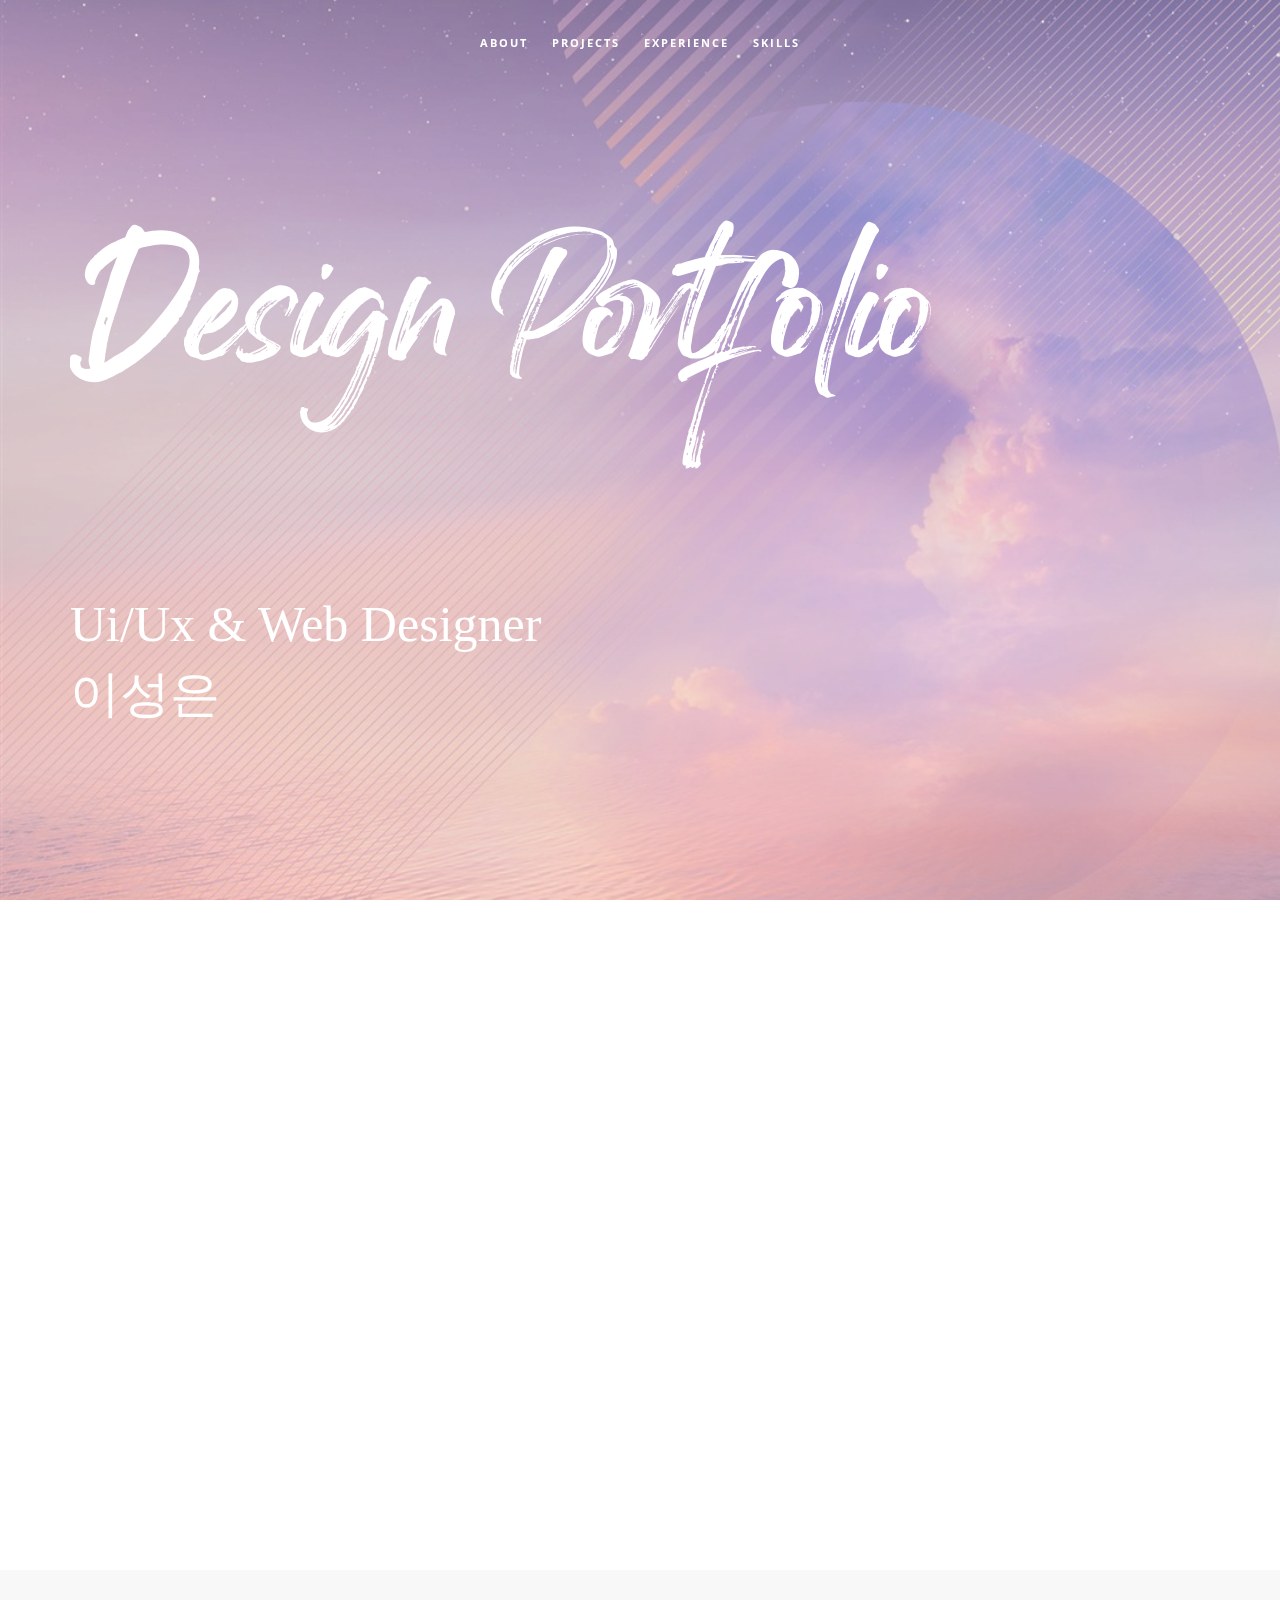
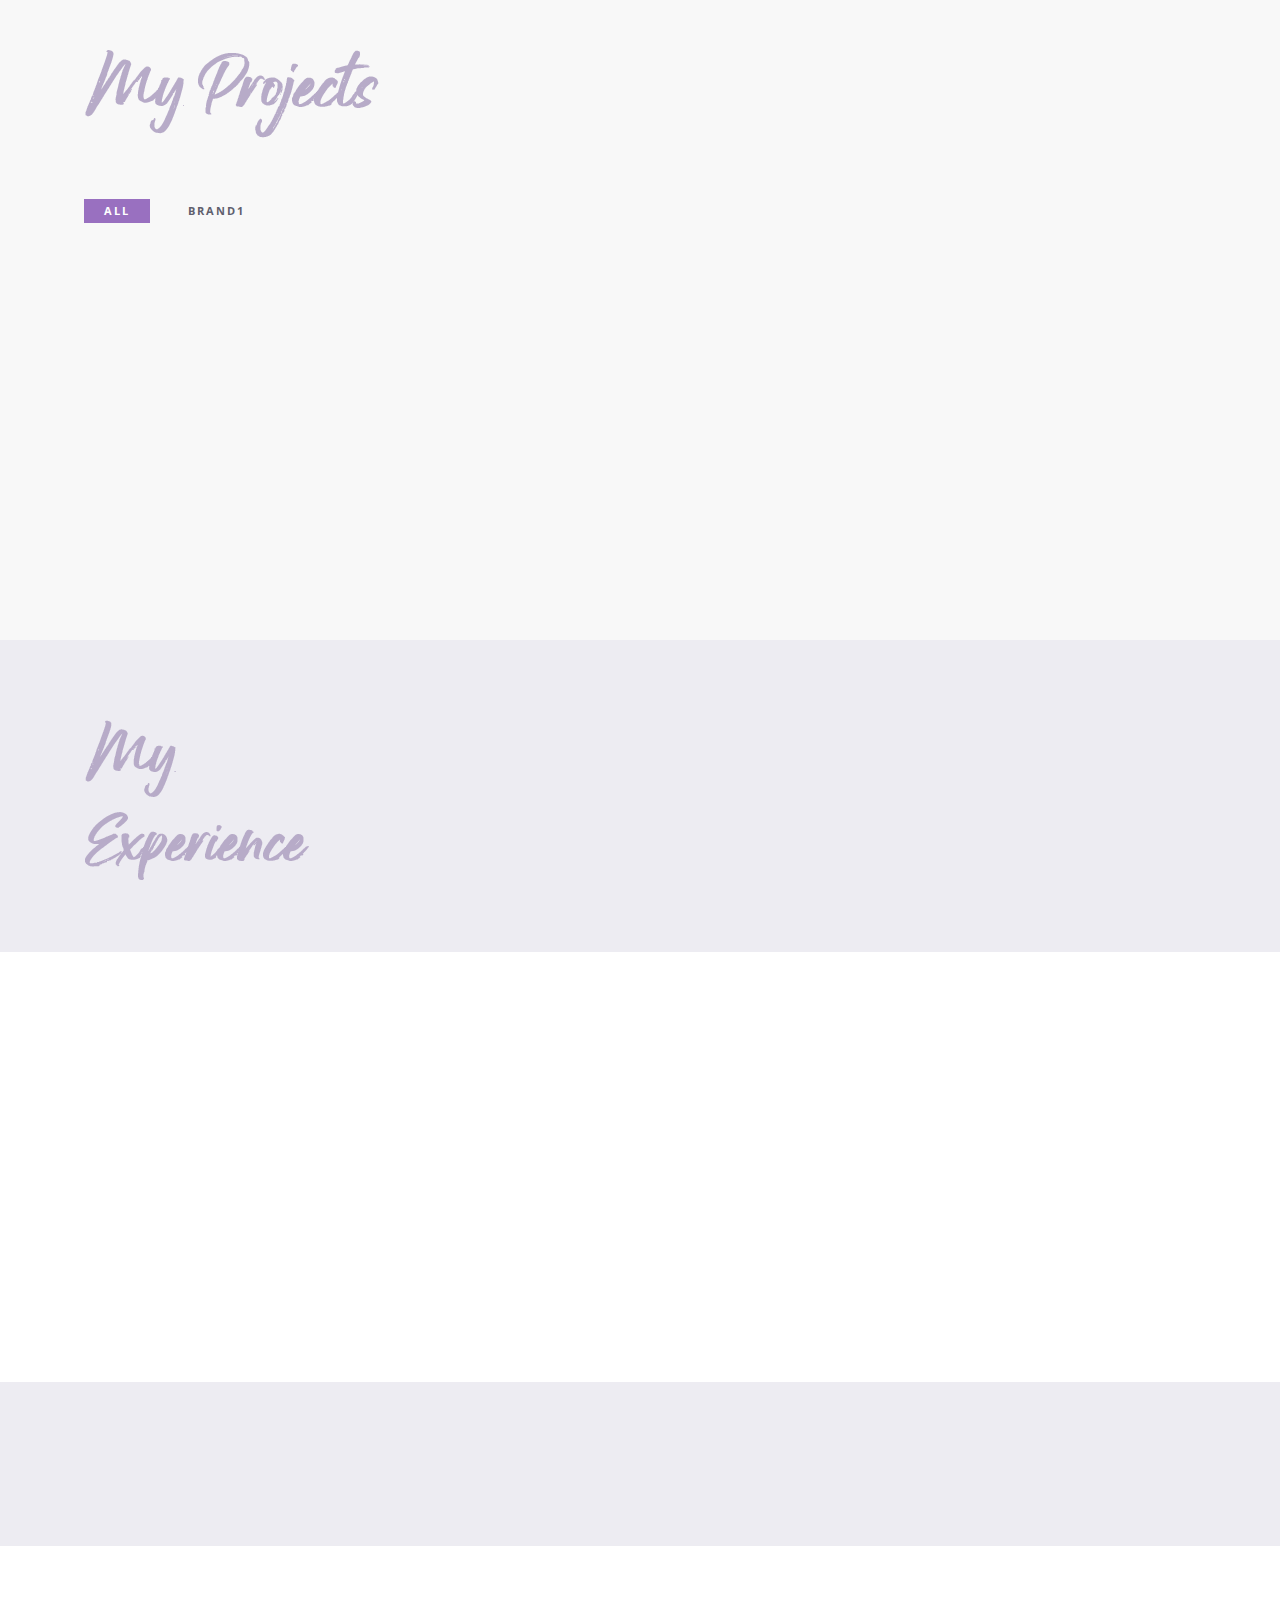
==== index.html @ 8e24d780 "Add files via upload" ====
<!DOCTYPE html>
<html lang="ko">

<head>
    <meta charset="utf-8">
    <meta http-equiv="X-UA-Compatible" content="IE=edge">
    <meta name="viewport" content="width=device-width, initial-scale=1">
    <title>Portfolio</title>
    <link rel="icon" href="img/favicon.ico" type="image/x-icon">
    <!-- Bootstrap -->
    <link href="css/bootstrap.min.css" rel="stylesheet">
    <link href="ionicons/css/ionicons.min.css" rel="stylesheet">
    <link href="css/animate.min.css" rel="stylesheet">
    <link href="css/aos.css" rel="stylesheet">
    <!-- main style -->
    <link href="css/style.css" rel="stylesheet">
    <!-- HTML5 shim and Respond.js for IE8 support of HTML5 elements and media queries -->
    <!-- WARNING: Respond.js doesn't work if you view the page via file:// -->
    <!--[if lt IE 9]>
      <script src="https://oss.maxcdn.com/html5shiv/3.7.3/html5shiv.min.js"></script>
      <script src="https://oss.maxcdn.com/respond/1.4.2/respond.min.js"></script>
    <![endif]-->
	<link rel='stylesheet' href='https://fonts.googleapis.com/css?family=Ubuntu'><link rel="stylesheet" href="css/style.css">
</head>

<body>

    <!-- Preloader -->
    <div id="preloader">
        <div id="status">

            <div class="preloader" aria-busy="true" aria-label="Loading, please wait." role="progressbar">
            </div>

        </div>
    </div>
    <!-- ./Preloader -->
    
    <!-- header -->
    <header class="navbar-fixed-top">
        <nav>
            <ul>
                <li><a href="#about">About</a></li>
                <li><a href="#projects">projects</a></li>
                <li><a href="#experience">experience</a></li>
                <li><a href="#skills">skills</a></li>
                
            </ul>
        </nav>
    </header>
    <!-- ./header -->
    
    <!-- home -->
    <div class="section" id="home" data-stellar-background-ratio="0.5">
        <div class="container">
            <div class="disply-table">
                <div class="table-cell" data-aos="fade-up" data-aos-delay="0">
                    <h1><img src="img/portfolio1.png" alt="" class="bg"></h1>
                    <h1>Ui/Ux & Web Designer <br> 이성은</h1>
					<h2></h2>					
					<div class="box">
						<p class="dia"><img src="" alt=""></p>
						<h4></h4>
					</div>
				</div>	
            </div>
        </div>
    </div>
    <!-- ./home -->
    
    <!-- about -->
    <div class="section" id="about">
        <div class="container">
            <div class="col-md-6" data-aos="fade-up">
                <h1 class="size-50"><img src="img/About me.png" alt=""></h1>
                <h4><img src="img/name1.png" alt=""></h4> 
                <div class="h-3">
                    <br>현재는 다듬어지지 않은 원석이라하여도, 
                    <br>빛을 발할 보석이 될 앞으로의 가능성과 가치를 지닌 사람, 
                    <br>디자이너가 되고싶습니다.</div>
                <div class="h">
					<h3>CONTACT</h3>
                    <p><span>생년월일</span>1999.09.26</p>
					<p><span>주소</span>&nbsp;&nbsp;&nbsp;  부산광역시 기장군</p> 
					<p><span>Phone</span>010. 8260 . 0236</p>
					<p><span>E-mail</span>lal9926@naver.com</p> 
                    
				</div>

            </div>
            <div class="col-md-6 about-img-div">
                <div class="about-border" data-aos="fade-up" data-aos-delay=".5"></div>
                <img src="img/" width="400" class="img-responsive" alt="" align="right" data-aos="fade-right" data-aos-delay="0" />
            </div>
        </div>
    </div>
    <!-- ./about -->
		
		    <!-- projects -->
    <div class="section" id="projects">
        <div class="container">
            <div class="col-md-12">
                <h4><img src="img/projects.png" alt=""></h4>
                <h1 class="size-50"></h1> 
            </div>
            <!-- main container -->
            <div class="main-container portfolio-inner clearfix">
                <!-- portfolio div -->
                <div class="portfolio-div">
                    <div class="portfolio">
                        <!-- portfolio_filter -->
                        <div class="categories-grid wow fadeInLeft">
                            <nav class="categories">
                                <ul class="portfolio_filter">
                                    <li><a href="" class="active" data-filter="*">All</a></li>
                                    <li><a href="" data-filter=".Tium">brand1</a></li>
                                </ul>
                            </nav>
                        </div>
                        <!-- portfolio_filter -->
                        
                        <!-- portfolio_container -->
                        <div class="no-padding portfolio_container clearfix" data-aos="fade-up">
                            <!-- single work -->
                            <div class="col-md-12 Tium">
							<div class="col-md-4 col-sm-6  fashion logo">
                                <div class="portfolio_item"> <img src="img/logo.jpg" alt="image" class="img-responsive" />
                                    
                                </div>
                            </div>
                            <!-- end single work -->
                            
                            <!-- single work -->
                            <div class="col-md-4 col-sm-6 ads graphics">
                                <div class="portfolio_item"> 
                                    <div class="portfolio_item">
                                        <div class="portfolio-border clearfix">
                                            <div class="item_info">
												<h3>ONCE</h3>
												<p>음원&오디오 콘텐츠 </p>
												<div class="project_btn_box">
												<a href="bi_guide.html" class="project_btn">BI&amp;BX guide</a>
												<a href="Web_guide.html" class="project_btn">Web guide</a>
                                                <a href="https://seun99.github.io/ONCEMUSIC" class="project_btn">Website</a>
												</div>
											</div>
                                        </div>
                                    </div>
                                </div>
                            </div>
				
                            <!-- end single work -->
							</div>
						
                            
                        </div>
                        <!-- end portfolio_container -->
                    </div>
                    <!-- portfolio -->
                </div>
                <!-- end portfolio div -->
            </div>
            <!-- end main container -->
        </div>
    </div>
    <!-- ./projects -->
    
    <!-- experience  -->
    <div class="section" id="experience">
        <div class="container">
            <div class="col-md-4">
                <h1 class="size-50"><img src="img/Experience.png" alt=""></h1>
            </div>
            <div class="col-md-8">
                <ul class="timeline">
					<li class="timeline-event" data-aos="fade-up" >
                        <label class="timeline-event-icon"></label>
                        <div class="timeline-event-copy">
                            <p class="timeline-event-thumbnail"> Education</p>
                            <h3>2021.02 동주대학교 실용음악과 졸업</h3>
                            <h3>2018.02 기장고등학교 졸업</h3>
                        </div>
                    </li>
                    <li class="timeline-event" data-aos="fade-up">
                        <label class="timeline-event-icon"></label>
                        <div class="timeline-event-copy">
                            <p class="timeline-event-thumbnail">License</p>
							<h3>2020.11.27 MOS Excel 2016</h3>
                            <h3>2019.02 운전면허증 2종 보통</h3>
           
                        </div>
                    </li>
                  
                </ul>
            </div>
        </div>
    </div>
    <!-- ./experience -->
	<!-- skills -->
    <div class="section" id="skills">
        <div class="container">
            <div class="col-md-" data-aos="fade-up">
                <h1 class="size-50"><img src="img/Skills.png" alt=""></h1>
				<div class="skill-box">
					
					<div class="skills-circle">
						
						<ul>
							<li data-percent="80"><span class="text">Ps</span><span class="bar-circle-right"></span><span class="bar-circle-left"></span><span class="bar-circle-cover"></span><b></b></li>
							<li data-percent="70"><span class="text">Ai</span><span class="bar-circle-right"></span><span class="bar-circle-left"></span><span class="bar-circle-cover"></span><b></b></li>
							<li data-percent="80"><span class="text">Web</span><span class="bar-circle-right"></span><span class="bar-circle-left"></span><span class="bar-circle-cover"></span><b></b></li>
							<li data-percent="60"><span class="text">Pr</span><span class="bar-circle-right"></span><span class="bar-circle-left"></span><span class="bar-circle-cover"></span><b></b></li>
							<li data-percent="50"><span class="text">Ae</span><span class="bar-circle-right"></span><span class="bar-circle-left"></span><span class="bar-circle-cover"></span><b></b></li>
							
							
						</ul>
					</div>
				</div>
            </div>
            
        </div>
    </div>

	<!-- partial -->
		 <script src='https://cdnjs.cloudflare.com/ajax/libs/jquery/3.1.0/jquery.min.js'></script><script  src="js/skill_script.js"></script>

	<!-- ./skil -->

    
 <!-- contact -->
    <div class="section" id="contact">
        <div class="container">
            <div class="col-md-12">
                
                <h1 class="size-50"></h1>
                <div class="h-50"></div>
            </div>
            <div class="col-md-4" data-aos="fade-up">

                
				
				<p>© 2022 Lee Seong Eun. All Rights Reserved.</p>
                

                
               
    <!-- ./contact -->  

    <!--DEMO01-->
    <div id="animatedModal" class="popup-modal">
        <!--THIS IS IMPORTANT! to close the modal, the class name has to match the name given on the ID -->
        <div id="btn-close-modal" class="close-animatedModal close-popup-modal"> <i class="ion-close-round"></i> </div>
        <div class="clearfix"></div>
        <div class="modal-content">
            <div class="container">
                <div class="portfolio-padding">
                    <div class="col-md-8 col-md-offset-2">
                        <h2>Geschäfts Eines<br /> Web-Studios</h2>
                        <div class="h-50"></div>
                        <p>Appropriately maintain standards compliant total linkage with cutting-edge action items. Enthusiastically create seamless synergy rather than excellent value. Quickly promote premium strategic theme areas vis-a-vis.</p>
                        <p>Appropriately maintain standards compliant total linkage with cutting-edge action items. Enthusiastically create seamless synergy rather than excellent value.</p>
                        <br />
                        <br /> <img src="img/portfolio/03.jpg" alt="" class="img-responsive" />
                        <br />
                        <br />
                        <p>Appropriately maintain standards compliant total linkage with cutting-edge action items. Enthusiastically create seamless synergy rather than excellent value. Quickly promote premium strategic theme areas vis-a-vis.</p>
                        <p>Appropriately maintain standards compliant total linkage with cutting-edge action items. Enthusiastically create seamless synergy rather than excellent value.</p>
                        <br />
                        <br /> </div>
                </div>
            </div>
        </div>
    </div>
    <!-- jQuery -->
    <script src="js/jquery.js"></script>
    <!--  plugins  -->
    <script src="js/bootstrap.min.js"></script>
    <script src="js/plugins.js"></script>
    <script src="js/aos.js"></script>
    <script src="js/jquery.form.js"></script>
    <script src="js/jquery.validate.min.js"></script>

    <!--  main script  -->
    <script src="js/custom.js"></script>
</body>

</html>
---- css/style.css ----
/*
* Resume template
* Created by : Ahmed Essa
* website : www.ahmedessa.net
*/


/* Table of Content
==================================================
	- Google fonts & font family -
	- typography -
	- General -
    - Preloader -
	- Header -
    - home section -
    - About section -
    - experience section -
    - projects section -
    - Contact section -
    - Responsive media queries -
*/


/* Google fonts & font family
==================================================*/

@import 'https://fonts.googleapis.com/css?family=Lato:100,100i,300,300i,400,400i,700,700i,900,900i|Open+Sans:300,300i,400,400i,600,600i,700,700i,800,800i|Playfair+Display:400,400i,700,700i,900,900i';

/*
font-family: 'Playfair Display', serif;
font-family: 'Lato', sans-serif;
font-family: 'Open Sans', sans-serif;
*/


/* typography
==================================================*/

h1 {
    font-family: 'Lato', serif;
    font-size: 80px;
    line-height: 70px;
	color: #cc99ff;
}

h4 {
    font-family: 'Lato', sans-serif;
    text-transform: capitalize;
    letter-spacing: 2px;
    position: relative;
    color: #333;
    font-weight: 700;
    padding-top: 20px;
    font-size: 25px;
}
.h h3{
    color: #9970c0;
    font-weight: 600;
}

/* General
==================================================*/

body {
    font-family: 'Open Sans', sans-serif;
    font-size: 14px;
    line-height: 24px;
}

.size-50 {
    font-size: 50px;
    line-height: 50px;
}

.h-50 {
    height: 50px;
}


/* preloader
==================================================*/

#preloader {
    position: fixed;
    top: 0;
    left: 0;
    right: 0;
    bottom: 0;
    background-color: #fff;
    z-index: 10000
}

#status,
.preloader {
    top: 50%;
    left: 50%;
    position: absolute
}

#status {
    width: 100px;
    height: 100px;
    background-repeat: no-repeat;
    background-position: center;
    margin: -50px 0 0 -50px
}

.preloader {
    height: 40px;
    width: 40px;
    margin-top: -20px;
    margin-left: -20px
}

.preloader:before {
    content: "";
    display: block;
    position: absolute;
    left: -1px;
    top: -1px;
    height: 100%;
    width: 100%;
    -webkit-animation: rotation 1s linear infinite;
    animation: rotation 1s linear infinite;
    border: 2px solid #425BB5;
    border-top: 2px solid transparent;
    border-radius: 100%
}

.preloader>.icon {
    position: absolute;
    top: 50%;
    left: 50%;
    height: 25px;
    width: 10.6px;
    margin-top: -12.5px;
    margin-left: -5.3px;
    -webkit-animation: wink 1s ease-in-out infinite alternate;
    animation: wink 1s ease-in-out infinite alternate
}

@media only screen and (min-width:768px) {
    .preloader {
        height: 60px;
        width: 60px;
        margin-top: -30px;
        margin-left: -30px
    }
    .preloader:before {
        left: -2px;
        top: -2px;
        border-width: 2px
    }
    .preloader>.icon {
        height: 37.5px;
        width: 15.9px;
        margin-top: -18.75px;
        margin-left: -7.95px
    }
}

@media only screen and (min-width:1200px) {
    .preloader {
        height: 60px;
        width: 60px;
        margin-top: -30px;
        margin-left: -30px
    }
    .preloader>.icon {
        height: 50px;
        width: 21.2px;
        margin-top: -25px;
        margin-left: -10.6px
    }
}

@-webkit-keyframes rotation {
    from {
        -webkit-transform: rotate(0);
        transform: rotate(0)
    }
    to {
        -webkit-transform: rotate(359deg);
        transform: rotate(359deg)
    }
}

@keyframes rotation {
    from {
        -webkit-transform: rotate(0);
        transform: rotate(0)
    }
    to {
        -webkit-transform: rotate(359deg);
        transform: rotate(359deg)
    }
}

@-webkit-keyframes wink {
    from {
        opacity: 0
    }
    to {
        opacity: 1
    }
}

@keyframes wink {
    from {
        opacity: 0
    }
    to {
        opacity: 1
    }
}


/* Header
==================================================*/

header {
    text-align: center;
    -webkit-transition: all .5s;
    transition: all .5s;
    height: 65px;
}

nav ul {
    display: inline-block;
    padding-left: 0;
    list-style: none;
    padding: 20px;
    margin-bottom: 0;
    -webkit-transition: all .5s;
    transition: all .5s;
}

nav li {
    display: inline-block;
    margin: 10px;
}

nav li a {
    text-transform: uppercase;
    letter-spacing: 2px;
    color: #fff;
    font-size: 11px;
    font-weight: bold;
}

.bg-nav {
    background: rgba(231, 231, 231, 0.7);
    border-bottom: 1px solid #f3f3f3
}

.bg-nav ul {
    padding: 10px;
}

a:focus {
    color: #444;
    text-decoration: none;
}

a:hover {
    color:  #c991db;
    text-decoration: none;
}

a.active {
    color:  #c991db;
}


/* home section
==================================================*/

#home {
		background: url(../img/Purple.jpg);
		background-size: cover;
		height: 100vh;
		
}
@media only screen and (min-width:1200px) {
	

	#home .container h2{
		width:500px;
		font-size:90px;
		color:#425BB5;
		margin:50px 0 0 150px;
		font-family: 'Lato', sans-serif;
	}

	.table-cell {
		display: table-cell;
		vertical-align: top;
		padding-top:100px;
		
	}
	.table-cell h1{
		color:#fff;
		padding-top:100px;
        font-family: "'Lato', sans-serif";
        font-size: 50px;
	}
	.disply-table {
		display: table;
		height: 100vh;
		
	}
	.box{
		width:600px;
		height:50vh;
		position:absolute;
		top:40%;
		left:40%;
		transform:translate(50%, -50%);
		
	}
	.dia{
		width:300px;
		margin:230px 0 0 200px;
		
		
	}
	.dia img{
		width:100%;
		display:block;
	}
	.box h4{
		font-size:20px;
		margin-top:50px;
		color:#fff;
	}

    
}
@media (min-width:501px)and (max-width:1199px){
	h1 {
        font-family: 'Lato', sans-serif;
        font-size: 50px;
        line-height: 50px;
    }
    #home,
    .disply-table {
        height: 100vh;
    }
   
	.disply-table h1{
		color:#fff;
		margin-top:100px;
	}
	.container h2{
		text-align:center;
		font-size:90px;
		color:#425BB5;
		font-family: 'Lato', sans-serif;
	}
	
	.dia{
		width:250px;
		margin:50px 0 0 250px;
		
	}
	.dia img{
		width:100%;
		display:block;
	}
	.box h4{
		font-size:18px;
		margin:30px 0 0 150px;
		color:#fff;
		
		
	}
	.box h4:before {
		position: absolute;
		width: 30px;
		left:-40px;
		content: "";
		display: block;
		height: 2px;
		background: #fff;
		top: 9px;
	}
}	


/* about section
==================================================*/

#about {
    padding: 100px 0;
}
#about span{
	color:#c6a9d3;
	font-weight:600;
    padding-right: 30px;
}

.about-img-div img {
    margin: 0 auto;
}

.about-border {
    position: absolute;
    border: 10px solid rgba(153,107,187,0.4);
    width: 400px;
    height: 400px;
    top: 40px;
    left: 50px;
    z-index: 1
}
.h{
	font-size:16px;
	font-weight:600;
	padding-top:20px;
}

.h-1{
	padding:30px 0 10px;
	font-weight:500;
	color:#4da6ff;
	letter-spacing:5%;
}
.h-3{
	font-weight:600;
}


/* experience section
==================================================*/

#experience {
    padding: 60px 0 40px;
    background: #edecf2
}

.experience-row {
    padding: 20px 0;
    border-bottom: 1px solid #ddd;
}

.experience-row h3 {
    font-family: 'Lato', sans-serif;
    text-transform: capitalize;
    letter-spacing: 2px;
    color: #425BB5;
    font-size: 16px;
    font-weight: bold
}

.experience-row p {
    color: #888;
    margin-top: 20px;
    font-size: 15px;
}

.experience-row .date {
    color: #000;
    font-size: 17px;
}

.timeline {
    padding-left: 0;
    list-style: none;
    position: relative;
}

.timeline:before {
    background-color: black;
    content: '';
    margin-left: -1px;
    position: absolute;
    top: 0;
    left: 2em;
    width: 2px;
    height: 100%;
}

.timeline-event {
    position: relative;
}
.timeline-event{
		width:50%;
		float:left;
}

.timeline-event-copy {
    padding: 2em;
    position: relative;
    top: -1.875em;
    width: 100%;
}

.timeline-event-copy h3 {
    font-size: 1em;
    font-weight: 700;
}

.timeline-event-copy h4 {
    font-size: 1em;
    margin-bottom: 1em;
}

.timeline-event-copy strong {
    font-weight: 700;
}

.timeline-event-copy p:not(.timeline-event-thumbnail) {
    padding-bottom: 1em;
}

.timeline-event-thumbnail {
    color: #46315c;
    font-size: 20px;
    border-bottom: #46315c 3px solid;
    font-weight: bold;
    display: inline-block;
    margin-bottom: 1.2em;
}
/* skill section
==================================================*/
#skills{
	background:;
	padding:50px;
}
.skill-box {
  width: 80%;
  padding: 20px;
  max-width: 1200px;
  margin:0 auto;
  
}
.skill-box > h3 {
  margin-bottom: 15px;
  color: #333;
}
.skill-box > .skills-circle > ul {
  padding: 0;
  text-align: center;
  list-style-type: none;
  
}
.skill-box > .skills-circle > ul > li {
  width: 150px;
  height: 150px;/*원크기조정가능*/
  background-color: #aaa;/*1.bar 채워지지않은 비워있는 color*/
  border-radius: 50%;
  position: relative;
  display: inline-block;
  overflow: hidden;
  margin: 10px;
}

.skill-box > .skills-circle > ul > li > span {
  color: rgb(129, 100, 148);
  font-size:35px;
  padding:1.5em;
}
.skill-box > .skills-circle > ul > li > span.text, .skill-box > .skills-circle > ul > li > span ~ b {
  top: 50%;
  left: 50%;
  position: absolute;
  transform: translate(-50%, -50%);
  margin-top: -8px;
  z-index: 1;
  font-weight: 700;
}
.skill-box > .skills-circle > ul > li > span.text ~ b, .skill-box > .skills-circle > ul > li > span ~ b ~ b {
  font-weight: normal;
  margin-top: 2em;
}
.skill-box > .skills-circle > ul > li > span.bar-circle-right, .skill-box > .skills-circle > ul > li > span.bar-circle-left {
  border-radius: 50%;
  position: absolute;
  display: block;
  width: 100%;
  height: 100%;
  background: #c1abe6;/*bar 채워지는 color*/
  clip: rect(0, 75px, 150px, 0);
}
.skill-box > .skills-circle > ul > li > span.bar-circle-left {
  background: #aaa;/*2.bar 채워지지않은 비워있는 color*/
					/*1,2 동시에 바꿔야함*/
}
.skill-box > .skills-circle > ul > li > span.bar-circle-cover {
  display: block;
  width: 95%;
  height: 95%;/*bar 굵기 두껍게 하고싶으면 여기 width랑 height랑 %줄이면됨*/
  border-radius: 50%;
  background-color: #fff;/*bar안에 동그라미 color*/
  z-index: 0;
  position: absolute;
  top: 50%;
  left: 50%;
  transform: translate(-50%, -50%);
}
/* projects section
==================================================*/

#projects {
    padding: 50px 0 120px;
		background:#f8f8f8;
}

.portfolio .categories-grid span {
    font-size: 30px;
    margin-bottom: 30px;
    display: inline-block;
}

.portfolio .categories-grid .categories ul li {
    list-style: none;
    margin: 20px 0;
}

.portfolio .categories-grid .categories ul li a {
    display: inline-block;
    color: #60606e;
    padding: 0 10px;
    margin: 0 14px;
    -webkit-transition: all .2s ease-in-out .2s;
    transition: all .2s ease-in-out .2s;
}

.portfolio .categories-grid .categories ul li a:hover,
.portfolio .categories-grid .categories ul li a:focus {
    text-decoration: none;
}

.portfolio .categories-grid .categories ul li a.active {
    background-color: #9970c0;
    padding: 0px 20px;
    color: white;
    text-decoration: none;
}

.portfolio_filter {
    padding-left: 0;
}

.portfolio_item {
    position: relative;
    margin: 10px 0;
	
}
.img-responsive{
	width:100%;
    display: block;
}

.portfolio_item .portfolio_item_hover {
    position: absolute;
    top: 0px;
    left: 0px;
    height: 100%;
    width: 100%;
    background-color: #425BB5;
    -webkit-transform: translateY(100%);
    transform: translateY(100%);
    opacity: 0;
    -webkit-transition: all .2s ease-in-out;
    transition: all .2s ease-in-out;
    color: #333;
}

.portfolio_item .portfolio_item_hover .item_info {
    text-align: center;
    position: absolute;
    top: 50%;
    left: 50%;
    -webkit-transform: translate(-50%, -50%);
    transform: translate(-50%, -50%);
    padding:10px;
    width: 100%;
    font-weight: bold;
}

.portfolio_item .portfolio_item_hover .item_info span {
    display: block;
    color: #fff;
    font-size: 18px;
    -webkit-transform: translateY(-100px);
    transform: translateY(-100px);
    -webkit-transition: all .3s ease-in-out .3s;
    transition: all .3s ease-in-out .3s;
    opacity: 0;
}

.portfolio_item .portfolio_item_hover .item_info em {
    font-style: normal;
    display: inline-block;
    background-color: #425BB5;
    padding: 5px 20px;
    color: #fff;
    margin-top: 10px;
    -webkit-transform: translateY(100px);
    transform: translateY(100px);
    -webkit-transition: all .3s ease-in-out .3s;
    transition: all .3s ease-in-out .3s;
    opacity: 0;
    font-size: 10px;
    letter-spacing: 2px;
}

.portfolio_item:hover .portfolio_item_hover {
    opacity: 1;
    -webkit-transform: translateX(0);
    transform: translateX(0);
}

.portfolio_item:hover .item_info em,
.portfolio_item:hover .item_info span {
    opacity: 1;
    -webkit-transform: translateX(0);
    transform: translateX(0);
}

.portfolio .categories-grid .categories ul li {
    float: left;
}

.portfolio .categories-grid .categories ul li a {
    padding: 0 10px;
    -webkit-transition: all .2s ease-in-out .2s;
    transition: all .2s ease-in-out .2s;
}

.portfolio_filter {
    padding-left: 0;
    display: inline-block;
    margin: 0 auto;
    text-align: center;
}



.portfolio-padding {
    padding: 50px 0;
}

.portfolio-inner {
    padding-bottom: 0 !important;
    padding-top: 55px;
}

.modal-content {
    box-shadow: 0 5px 15px rgba(0, 0, 0, 0);
    border: none;
}

.popup-modal {
    background: #fff;
}

.close-popup-modal {
    float: right;
    margin: 20px;
    font-size: 22px;
    opacity: 0;
    cursor: pointer;
    -webkit-transition: all .3s;
    transition: all .3s;
    -webkit-transition-delay: .6s;
    transition-delay: .6s;
    position: fixed;
    z-index: 100000;
    right: 14px;
}

.animatedModal-on .close-popup-modal {
    opacity: 1;
}

.modal-content h2 {
    font-family: 'Playfair Display', serif;
    font-size: 40px;
    line-height: 50px;
}


/* contact
==================================================*/

#contact {
    padding: 30px 0;
    background: #edecf2
}
#contact p{
	
	font-weight:700;
}
#contact-form input,
#contact-form textarea {
    height: 50px;
    margin-bottom: 10px;
    border-radius: 0;
}

#contact-form label {
    display: block;
    margin-bottom: .2em;
    font-size: 13px;
    line-height: 13px;
    font-size: 1.3rem;
    line-height: 1.3rem;
    color: #000;
}

#contact-form label.error {
    margin-top: 10px;
    margin-bottom: 1em;
    font-size: 12px;
    line-height: 12px;
    font-size: 1.2rem;
    line-height: 1.2rem;
    color: #D33E43;
    margin-left: 10px
}

#contact-form input[type="text"].error,
#contact-form input[type="password"].error,
#contact-form input[type="date"].error,
#contact-form input[type="datetime"].error,
#contact-form input[type="datetime-local"].error,
#contact-form input[type="month"].error,
#contact-form input[type="week"].error,
#contact-form input[type="email"].error,
#contact-form input[type="number"].error,
#contact-form input[type="search"].error,
#contact-form input[type="tel"].error,
#contact-form input[type="time"].error,
#contact-form input[type="url"].error,
#contact-form textarea.error {
    border-color: #D33E43
}
textarea {
    resize: none;
}

fieldset {
    border: 0px;
    margin: 0;
    padding: 0
}

.required {
    color: #e9266d
}

#success,
#error {
    display: none
}

#success p,
#error p {
    display: block;
}

#success p {
    color: #425BB5;
    font-size: 15px;
    text-align: center;
    padding: 10px;
    border: 2px solid #425BB5;
    margin-top: 10px;
}

#error p {
    color: #D33E43;
    font-size: 15px;
    text-align: center;
    padding: 10px;
    border: 2px solid #D33E43;
    margin-top: 10px;
}

#submit {
    background-color: #425BB5;
    color: #fff;
    padding: 10px 40px;
    border-radius: 0;
    text-transform: uppercase;
    letter-spacing: 2px;
    font-weight: bold;
    width: 100%;
}

.social {
    padding-left: 0;
    list-style: none;
    margin-top: 20px;
}

.social li {
    float: left;
}

.social li a {
    color: #333;
    font-size: 35px;
    margin-right: 15px;
    transition: all .3s;
    -webkit-transition: all .3s;
}

.social li a:hover {
    color: #425BB5;
}


/* Responsive media queries
==================================================*/

@media (max-width: 991px) {
    .portfolio .categories-grid .categories ul li a {
        padding: 0 2px;
    }
}

@media (max-width: 768px) {
    .timeline-event-copy {
        width: 90%;
        left: 2em;
    }
	
}

@media (max-width: 500px) {
    h1 {
        font-family: 'Lato', serif;
        font-size: 50px;
        line-height: 50px;
    }
    #home,
    .disply-table {
        height: 100vh;
    }
    .about-border {
        width: 265px;
    }
    .portfolio .categories-grid .categories ul li {
        list-style: none;
        margin: 10px 0;
    }
	.disply-table h1{
		color:#fff;
		margin-top:100px;
	}
	.container h2{
		text-align:right;
		font-size:60px;
		color:#425BB5;
		font-family: 'Lato', sans-serif;
	}
	.dia{
		width:200px;
		margin:80px 0 0 120px;
		
	}
	.dia img{
		width:100%;
		display:block;
	}
	.box h4{
		font-size:14px;
		margin-top:50px;
		color:#fff;
	}
	.box h4:before {
		position: absolute;
		width: 30px;
		left: -40px;
		content: "";
		display: block;
		height: 2px;
		background: #fff;
		top: 9px;
	}
	.item_info{
	padding-top:30px;
}	
	
}

@media (max-width: 420px) {
    nav li {
        margin: 6px;
    }
    nav li a {
        font-size: 10px;
    }
}

.portfolio_container .col-md-12{padding-left:0;
	padding-right:0;}
.item_info{
	padding-top:50px;
}	
.project_btn{display:inline-block;
	padding:5px 20px;
	border:1px solid #1a2135;
	border-radius:30px;
    font-weight: 600;
	color:#1a2135;}
.project_btn:hover{color:#fff;
	background:rgb(201, 193, 207);}
.project_btn_box{text-align:left;
padding-top:10px;}
.clear{clear:both;}
.portfolio_item{height:230px;}
.portfolio_bg{background:url(../img/portfolio/01.jpg);}
---- css/style.css ----
/*
* Resume template
* Created by : Ahmed Essa
* website : www.ahmedessa.net
*/


/* Table of Content
==================================================
	- Google fonts & font family -
	- typography -
	- General -
    - Preloader -
	- Header -
    - home section -
    - About section -
    - experience section -
    - projects section -
    - Contact section -
    - Responsive media queries -
*/


/* Google fonts & font family
==================================================*/

@import 'https://fonts.googleapis.com/css?family=Lato:100,100i,300,300i,400,400i,700,700i,900,900i|Open+Sans:300,300i,400,400i,600,600i,700,700i,800,800i|Playfair+Display:400,400i,700,700i,900,900i';

/*
font-family: 'Playfair Display', serif;
font-family: 'Lato', sans-serif;
font-family: 'Open Sans', sans-serif;
*/


/* typography
==================================================*/

h1 {
    font-family: 'Lato', serif;
    font-size: 80px;
    line-height: 70px;
	color: #cc99ff;
}

h4 {
    font-family: 'Lato', sans-serif;
    text-transform: capitalize;
    letter-spacing: 2px;
    position: relative;
    color: #333;
    font-weight: 700;
    padding-top: 20px;
    font-size: 25px;
}
.h h3{
    color: #9970c0;
    font-weight: 600;
}

/* General
==================================================*/

body {
    font-family: 'Open Sans', sans-serif;
    font-size: 14px;
    line-height: 24px;
}

.size-50 {
    font-size: 50px;
    line-height: 50px;
}

.h-50 {
    height: 50px;
}


/* preloader
==================================================*/

#preloader {
    position: fixed;
    top: 0;
    left: 0;
    right: 0;
    bottom: 0;
    background-color: #fff;
    z-index: 10000
}

#status,
.preloader {
    top: 50%;
    left: 50%;
    position: absolute
}

#status {
    width: 100px;
    height: 100px;
    background-repeat: no-repeat;
    background-position: center;
    margin: -50px 0 0 -50px
}

.preloader {
    height: 40px;
    width: 40px;
    margin-top: -20px;
    margin-left: -20px
}

.preloader:before {
    content: "";
    display: block;
    position: absolute;
    left: -1px;
    top: -1px;
    height: 100%;
    width: 100%;
    -webkit-animation: rotation 1s linear infinite;
    animation: rotation 1s linear infinite;
    border: 2px solid #425BB5;
    border-top: 2px solid transparent;
    border-radius: 100%
}

.preloader>.icon {
    position: absolute;
    top: 50%;
    left: 50%;
    height: 25px;
    width: 10.6px;
    margin-top: -12.5px;
    margin-left: -5.3px;
    -webkit-animation: wink 1s ease-in-out infinite alternate;
    animation: wink 1s ease-in-out infinite alternate
}

@media only screen and (min-width:768px) {
    .preloader {
        height: 60px;
        width: 60px;
        margin-top: -30px;
        margin-left: -30px
    }
    .preloader:before {
        left: -2px;
        top: -2px;
        border-width: 2px
    }
    .preloader>.icon {
        height: 37.5px;
        width: 15.9px;
        margin-top: -18.75px;
        margin-left: -7.95px
    }
}

@media only screen and (min-width:1200px) {
    .preloader {
        height: 60px;
        width: 60px;
        margin-top: -30px;
        margin-left: -30px
    }
    .preloader>.icon {
        height: 50px;
        width: 21.2px;
        margin-top: -25px;
        margin-left: -10.6px
    }
}

@-webkit-keyframes rotation {
    from {
        -webkit-transform: rotate(0);
        transform: rotate(0)
    }
    to {
        -webkit-transform: rotate(359deg);
        transform: rotate(359deg)
    }
}

@keyframes rotation {
    from {
        -webkit-transform: rotate(0);
        transform: rotate(0)
    }
    to {
        -webkit-transform: rotate(359deg);
        transform: rotate(359deg)
    }
}

@-webkit-keyframes wink {
    from {
        opacity: 0
    }
    to {
        opacity: 1
    }
}

@keyframes wink {
    from {
        opacity: 0
    }
    to {
        opacity: 1
    }
}


/* Header
==================================================*/

header {
    text-align: center;
    -webkit-transition: all .5s;
    transition: all .5s;
    height: 65px;
}

nav ul {
    display: inline-block;
    padding-left: 0;
    list-style: none;
    padding: 20px;
    margin-bottom: 0;
    -webkit-transition: all .5s;
    transition: all .5s;
}

nav li {
    display: inline-block;
    margin: 10px;
}

nav li a {
    text-transform: uppercase;
    letter-spacing: 2px;
    color: #fff;
    font-size: 11px;
    font-weight: bold;
}

.bg-nav {
    background: rgba(231, 231, 231, 0.7);
    border-bottom: 1px solid #f3f3f3
}

.bg-nav ul {
    padding: 10px;
}

a:focus {
    color: #444;
    text-decoration: none;
}

a:hover {
    color:  #c991db;
    text-decoration: none;
}

a.active {
    color:  #c991db;
}


/* home section
==================================================*/

#home {
		background: url(../img/Purple.jpg);
		background-size: cover;
		height: 100vh;
		
}
@media only screen and (min-width:1200px) {
	

	#home .container h2{
		width:500px;
		font-size:90px;
		color:#425BB5;
		margin:50px 0 0 150px;
		font-family: 'Lato', sans-serif;
	}

	.table-cell {
		display: table-cell;
		vertical-align: top;
		padding-top:100px;
		
	}
	.table-cell h1{
		color:#fff;
		padding-top:100px;
        font-family: "'Lato', sans-serif";
        font-size: 50px;
	}
	.disply-table {
		display: table;
		height: 100vh;
		
	}
	.box{
		width:600px;
		height:50vh;
		position:absolute;
		top:40%;
		left:40%;
		transform:translate(50%, -50%);
		
	}
	.dia{
		width:300px;
		margin:230px 0 0 200px;
		
		
	}
	.dia img{
		width:100%;
		display:block;
	}
	.box h4{
		font-size:20px;
		margin-top:50px;
		color:#fff;
	}

    
}
@media (min-width:501px)and (max-width:1199px){
	h1 {
        font-family: 'Lato', sans-serif;
        font-size: 50px;
        line-height: 50px;
    }
    #home,
    .disply-table {
        height: 100vh;
    }
   
	.disply-table h1{
		color:#fff;
		margin-top:100px;
	}
	.container h2{
		text-align:center;
		font-size:90px;
		color:#425BB5;
		font-family: 'Lato', sans-serif;
	}
	
	.dia{
		width:250px;
		margin:50px 0 0 250px;
		
	}
	.dia img{
		width:100%;
		display:block;
	}
	.box h4{
		font-size:18px;
		margin:30px 0 0 150px;
		color:#fff;
		
		
	}
	.box h4:before {
		position: absolute;
		width: 30px;
		left:-40px;
		content: "";
		display: block;
		height: 2px;
		background: #fff;
		top: 9px;
	}
}	


/* about section
==================================================*/

#about {
    padding: 100px 0;
}
#about span{
	color:#c6a9d3;
	font-weight:600;
    padding-right: 30px;
}

.about-img-div img {
    margin: 0 auto;
}

.about-border {
    position: absolute;
    border: 10px solid rgba(153,107,187,0.4);
    width: 400px;
    height: 400px;
    top: 40px;
    left: 50px;
    z-index: 1
}
.h{
	font-size:16px;
	font-weight:600;
	padding-top:20px;
}

.h-1{
	padding:30px 0 10px;
	font-weight:500;
	color:#4da6ff;
	letter-spacing:5%;
}
.h-3{
	font-weight:600;
}


/* experience section
==================================================*/

#experience {
    padding: 60px 0 40px;
    background: #edecf2
}

.experience-row {
    padding: 20px 0;
    border-bottom: 1px solid #ddd;
}

.experience-row h3 {
    font-family: 'Lato', sans-serif;
    text-transform: capitalize;
    letter-spacing: 2px;
    color: #425BB5;
    font-size: 16px;
    font-weight: bold
}

.experience-row p {
    color: #888;
    margin-top: 20px;
    font-size: 15px;
}

.experience-row .date {
    color: #000;
    font-size: 17px;
}

.timeline {
    padding-left: 0;
    list-style: none;
    position: relative;
}

.timeline:before {
    background-color: black;
    content: '';
    margin-left: -1px;
    position: absolute;
    top: 0;
    left: 2em;
    width: 2px;
    height: 100%;
}

.timeline-event {
    position: relative;
}
.timeline-event{
		width:50%;
		float:left;
}

.timeline-event-copy {
    padding: 2em;
    position: relative;
    top: -1.875em;
    width: 100%;
}

.timeline-event-copy h3 {
    font-size: 1em;
    font-weight: 700;
}

.timeline-event-copy h4 {
    font-size: 1em;
    margin-bottom: 1em;
}

.timeline-event-copy strong {
    font-weight: 700;
}

.timeline-event-copy p:not(.timeline-event-thumbnail) {
    padding-bottom: 1em;
}

.timeline-event-thumbnail {
    color: #46315c;
    font-size: 20px;
    border-bottom: #46315c 3px solid;
    font-weight: bold;
    display: inline-block;
    margin-bottom: 1.2em;
}
/* skill section
==================================================*/
#skills{
	background:;
	padding:50px;
}
.skill-box {
  width: 80%;
  padding: 20px;
  max-width: 1200px;
  margin:0 auto;
  
}
.skill-box > h3 {
  margin-bottom: 15px;
  color: #333;
}
.skill-box > .skills-circle > ul {
  padding: 0;
  text-align: center;
  list-style-type: none;
  
}
.skill-box > .skills-circle > ul > li {
  width: 150px;
  height: 150px;/*원크기조정가능*/
  background-color: #aaa;/*1.bar 채워지지않은 비워있는 color*/
  border-radius: 50%;
  position: relative;
  display: inline-block;
  overflow: hidden;
  margin: 10px;
}

.skill-box > .skills-circle > ul > li > span {
  color: rgb(129, 100, 148);
  font-size:35px;
  padding:1.5em;
}
.skill-box > .skills-circle > ul > li > span.text, .skill-box > .skills-circle > ul > li > span ~ b {
  top: 50%;
  left: 50%;
  position: absolute;
  transform: translate(-50%, -50%);
  margin-top: -8px;
  z-index: 1;
  font-weight: 700;
}
.skill-box > .skills-circle > ul > li > span.text ~ b, .skill-box > .skills-circle > ul > li > span ~ b ~ b {
  font-weight: normal;
  margin-top: 2em;
}
.skill-box > .skills-circle > ul > li > span.bar-circle-right, .skill-box > .skills-circle > ul > li > span.bar-circle-left {
  border-radius: 50%;
  position: absolute;
  display: block;
  width: 100%;
  height: 100%;
  background: #c1abe6;/*bar 채워지는 color*/
  clip: rect(0, 75px, 150px, 0);
}
.skill-box > .skills-circle > ul > li > span.bar-circle-left {
  background: #aaa;/*2.bar 채워지지않은 비워있는 color*/
					/*1,2 동시에 바꿔야함*/
}
.skill-box > .skills-circle > ul > li > span.bar-circle-cover {
  display: block;
  width: 95%;
  height: 95%;/*bar 굵기 두껍게 하고싶으면 여기 width랑 height랑 %줄이면됨*/
  border-radius: 50%;
  background-color: #fff;/*bar안에 동그라미 color*/
  z-index: 0;
  position: absolute;
  top: 50%;
  left: 50%;
  transform: translate(-50%, -50%);
}
/* projects section
==================================================*/

#projects {
    padding: 50px 0 120px;
		background:#f8f8f8;
}

.portfolio .categories-grid span {
    font-size: 30px;
    margin-bottom: 30px;
    display: inline-block;
}

.portfolio .categories-grid .categories ul li {
    list-style: none;
    margin: 20px 0;
}

.portfolio .categories-grid .categories ul li a {
    display: inline-block;
    color: #60606e;
    padding: 0 10px;
    margin: 0 14px;
    -webkit-transition: all .2s ease-in-out .2s;
    transition: all .2s ease-in-out .2s;
}

.portfolio .categories-grid .categories ul li a:hover,
.portfolio .categories-grid .categories ul li a:focus {
    text-decoration: none;
}

.portfolio .categories-grid .categories ul li a.active {
    background-color: #9970c0;
    padding: 0px 20px;
    color: white;
    text-decoration: none;
}

.portfolio_filter {
    padding-left: 0;
}

.portfolio_item {
    position: relative;
    margin: 10px 0;
	
}
.img-responsive{
	width:100%;
    display: block;
}

.portfolio_item .portfolio_item_hover {
    position: absolute;
    top: 0px;
    left: 0px;
    height: 100%;
    width: 100%;
    background-color: #425BB5;
    -webkit-transform: translateY(100%);
    transform: translateY(100%);
    opacity: 0;
    -webkit-transition: all .2s ease-in-out;
    transition: all .2s ease-in-out;
    color: #333;
}

.portfolio_item .portfolio_item_hover .item_info {
    text-align: center;
    position: absolute;
    top: 50%;
    left: 50%;
    -webkit-transform: translate(-50%, -50%);
    transform: translate(-50%, -50%);
    padding:10px;
    width: 100%;
    font-weight: bold;
}

.portfolio_item .portfolio_item_hover .item_info span {
    display: block;
    color: #fff;
    font-size: 18px;
    -webkit-transform: translateY(-100px);
    transform: translateY(-100px);
    -webkit-transition: all .3s ease-in-out .3s;
    transition: all .3s ease-in-out .3s;
    opacity: 0;
}

.portfolio_item .portfolio_item_hover .item_info em {
    font-style: normal;
    display: inline-block;
    background-color: #425BB5;
    padding: 5px 20px;
    color: #fff;
    margin-top: 10px;
    -webkit-transform: translateY(100px);
    transform: translateY(100px);
    -webkit-transition: all .3s ease-in-out .3s;
    transition: all .3s ease-in-out .3s;
    opacity: 0;
    font-size: 10px;
    letter-spacing: 2px;
}

.portfolio_item:hover .portfolio_item_hover {
    opacity: 1;
    -webkit-transform: translateX(0);
    transform: translateX(0);
}

.portfolio_item:hover .item_info em,
.portfolio_item:hover .item_info span {
    opacity: 1;
    -webkit-transform: translateX(0);
    transform: translateX(0);
}

.portfolio .categories-grid .categories ul li {
    float: left;
}

.portfolio .categories-grid .categories ul li a {
    padding: 0 10px;
    -webkit-transition: all .2s ease-in-out .2s;
    transition: all .2s ease-in-out .2s;
}

.portfolio_filter {
    padding-left: 0;
    display: inline-block;
    margin: 0 auto;
    text-align: center;
}



.portfolio-padding {
    padding: 50px 0;
}

.portfolio-inner {
    padding-bottom: 0 !important;
    padding-top: 55px;
}

.modal-content {
    box-shadow: 0 5px 15px rgba(0, 0, 0, 0);
    border: none;
}

.popup-modal {
    background: #fff;
}

.close-popup-modal {
    float: right;
    margin: 20px;
    font-size: 22px;
    opacity: 0;
    cursor: pointer;
    -webkit-transition: all .3s;
    transition: all .3s;
    -webkit-transition-delay: .6s;
    transition-delay: .6s;
    position: fixed;
    z-index: 100000;
    right: 14px;
}

.animatedModal-on .close-popup-modal {
    opacity: 1;
}

.modal-content h2 {
    font-family: 'Playfair Display', serif;
    font-size: 40px;
    line-height: 50px;
}


/* contact
==================================================*/

#contact {
    padding: 30px 0;
    background: #edecf2
}
#contact p{
	
	font-weight:700;
}
#contact-form input,
#contact-form textarea {
    height: 50px;
    margin-bottom: 10px;
    border-radius: 0;
}

#contact-form label {
    display: block;
    margin-bottom: .2em;
    font-size: 13px;
    line-height: 13px;
    font-size: 1.3rem;
    line-height: 1.3rem;
    color: #000;
}

#contact-form label.error {
    margin-top: 10px;
    margin-bottom: 1em;
    font-size: 12px;
    line-height: 12px;
    font-size: 1.2rem;
    line-height: 1.2rem;
    color: #D33E43;
    margin-left: 10px
}

#contact-form input[type="text"].error,
#contact-form input[type="password"].error,
#contact-form input[type="date"].error,
#contact-form input[type="datetime"].error,
#contact-form input[type="datetime-local"].error,
#contact-form input[type="month"].error,
#contact-form input[type="week"].error,
#contact-form input[type="email"].error,
#contact-form input[type="number"].error,
#contact-form input[type="search"].error,
#contact-form input[type="tel"].error,
#contact-form input[type="time"].error,
#contact-form input[type="url"].error,
#contact-form textarea.error {
    border-color: #D33E43
}
textarea {
    resize: none;
}

fieldset {
    border: 0px;
    margin: 0;
    padding: 0
}

.required {
    color: #e9266d
}

#success,
#error {
    display: none
}

#success p,
#error p {
    display: block;
}

#success p {
    color: #425BB5;
    font-size: 15px;
    text-align: center;
    padding: 10px;
    border: 2px solid #425BB5;
    margin-top: 10px;
}

#error p {
    color: #D33E43;
    font-size: 15px;
    text-align: center;
    padding: 10px;
    border: 2px solid #D33E43;
    margin-top: 10px;
}

#submit {
    background-color: #425BB5;
    color: #fff;
    padding: 10px 40px;
    border-radius: 0;
    text-transform: uppercase;
    letter-spacing: 2px;
    font-weight: bold;
    width: 100%;
}

.social {
    padding-left: 0;
    list-style: none;
    margin-top: 20px;
}

.social li {
    float: left;
}

.social li a {
    color: #333;
    font-size: 35px;
    margin-right: 15px;
    transition: all .3s;
    -webkit-transition: all .3s;
}

.social li a:hover {
    color: #425BB5;
}


/* Responsive media queries
==================================================*/

@media (max-width: 991px) {
    .portfolio .categories-grid .categories ul li a {
        padding: 0 2px;
    }
}

@media (max-width: 768px) {
    .timeline-event-copy {
        width: 90%;
        left: 2em;
    }
	
}

@media (max-width: 500px) {
    h1 {
        font-family: 'Lato', serif;
        font-size: 50px;
        line-height: 50px;
    }
    #home,
    .disply-table {
        height: 100vh;
    }
    .about-border {
        width: 265px;
    }
    .portfolio .categories-grid .categories ul li {
        list-style: none;
        margin: 10px 0;
    }
	.disply-table h1{
		color:#fff;
		margin-top:100px;
	}
	.container h2{
		text-align:right;
		font-size:60px;
		color:#425BB5;
		font-family: 'Lato', sans-serif;
	}
	.dia{
		width:200px;
		margin:80px 0 0 120px;
		
	}
	.dia img{
		width:100%;
		display:block;
	}
	.box h4{
		font-size:14px;
		margin-top:50px;
		color:#fff;
	}
	.box h4:before {
		position: absolute;
		width: 30px;
		left: -40px;
		content: "";
		display: block;
		height: 2px;
		background: #fff;
		top: 9px;
	}
	.item_info{
	padding-top:30px;
}	
	
}

@media (max-width: 420px) {
    nav li {
        margin: 6px;
    }
    nav li a {
        font-size: 10px;
    }
}

.portfolio_container .col-md-12{padding-left:0;
	padding-right:0;}
.item_info{
	padding-top:50px;
}	
.project_btn{display:inline-block;
	padding:5px 20px;
	border:1px solid #1a2135;
	border-radius:30px;
    font-weight: 600;
	color:#1a2135;}
.project_btn:hover{color:#fff;
	background:rgb(201, 193, 207);}
.project_btn_box{text-align:left;
padding-top:10px;}
.clear{clear:both;}
.portfolio_item{height:230px;}
.portfolio_bg{background:url(../img/portfolio/01.jpg);}
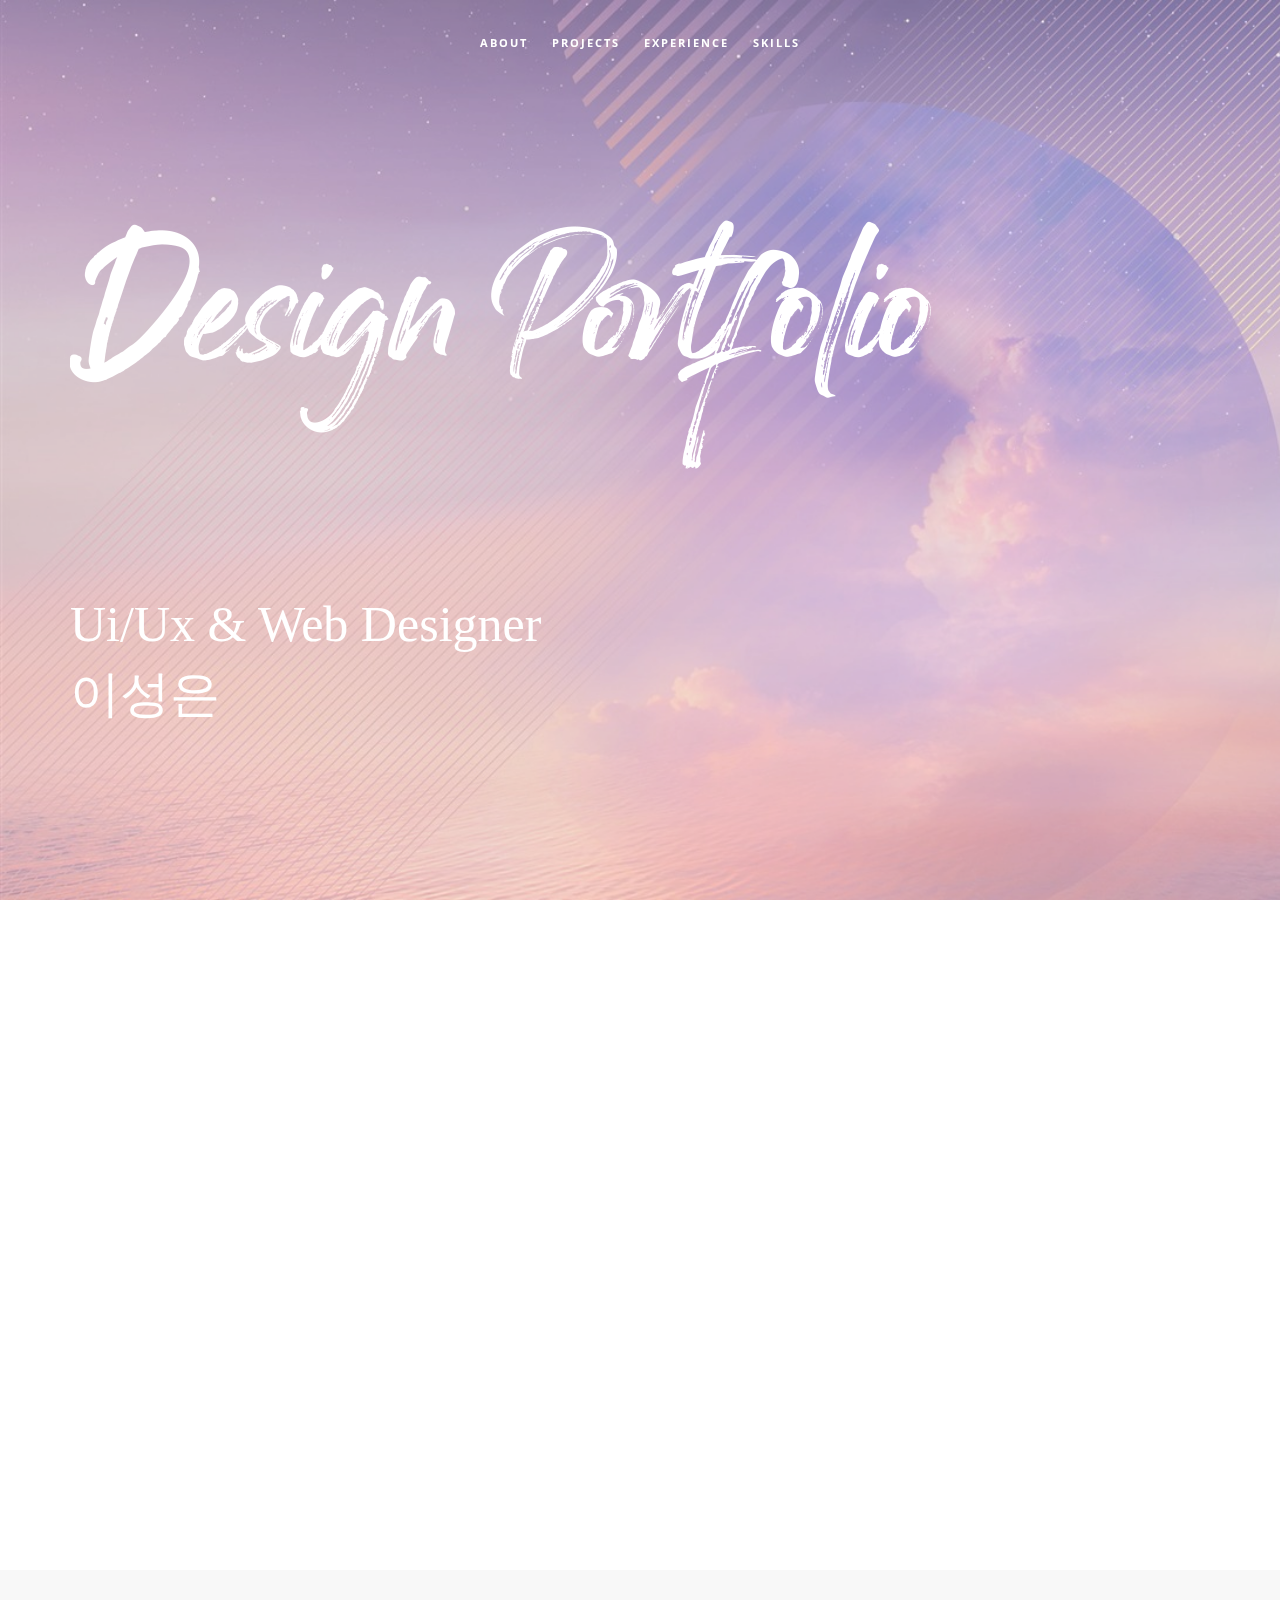
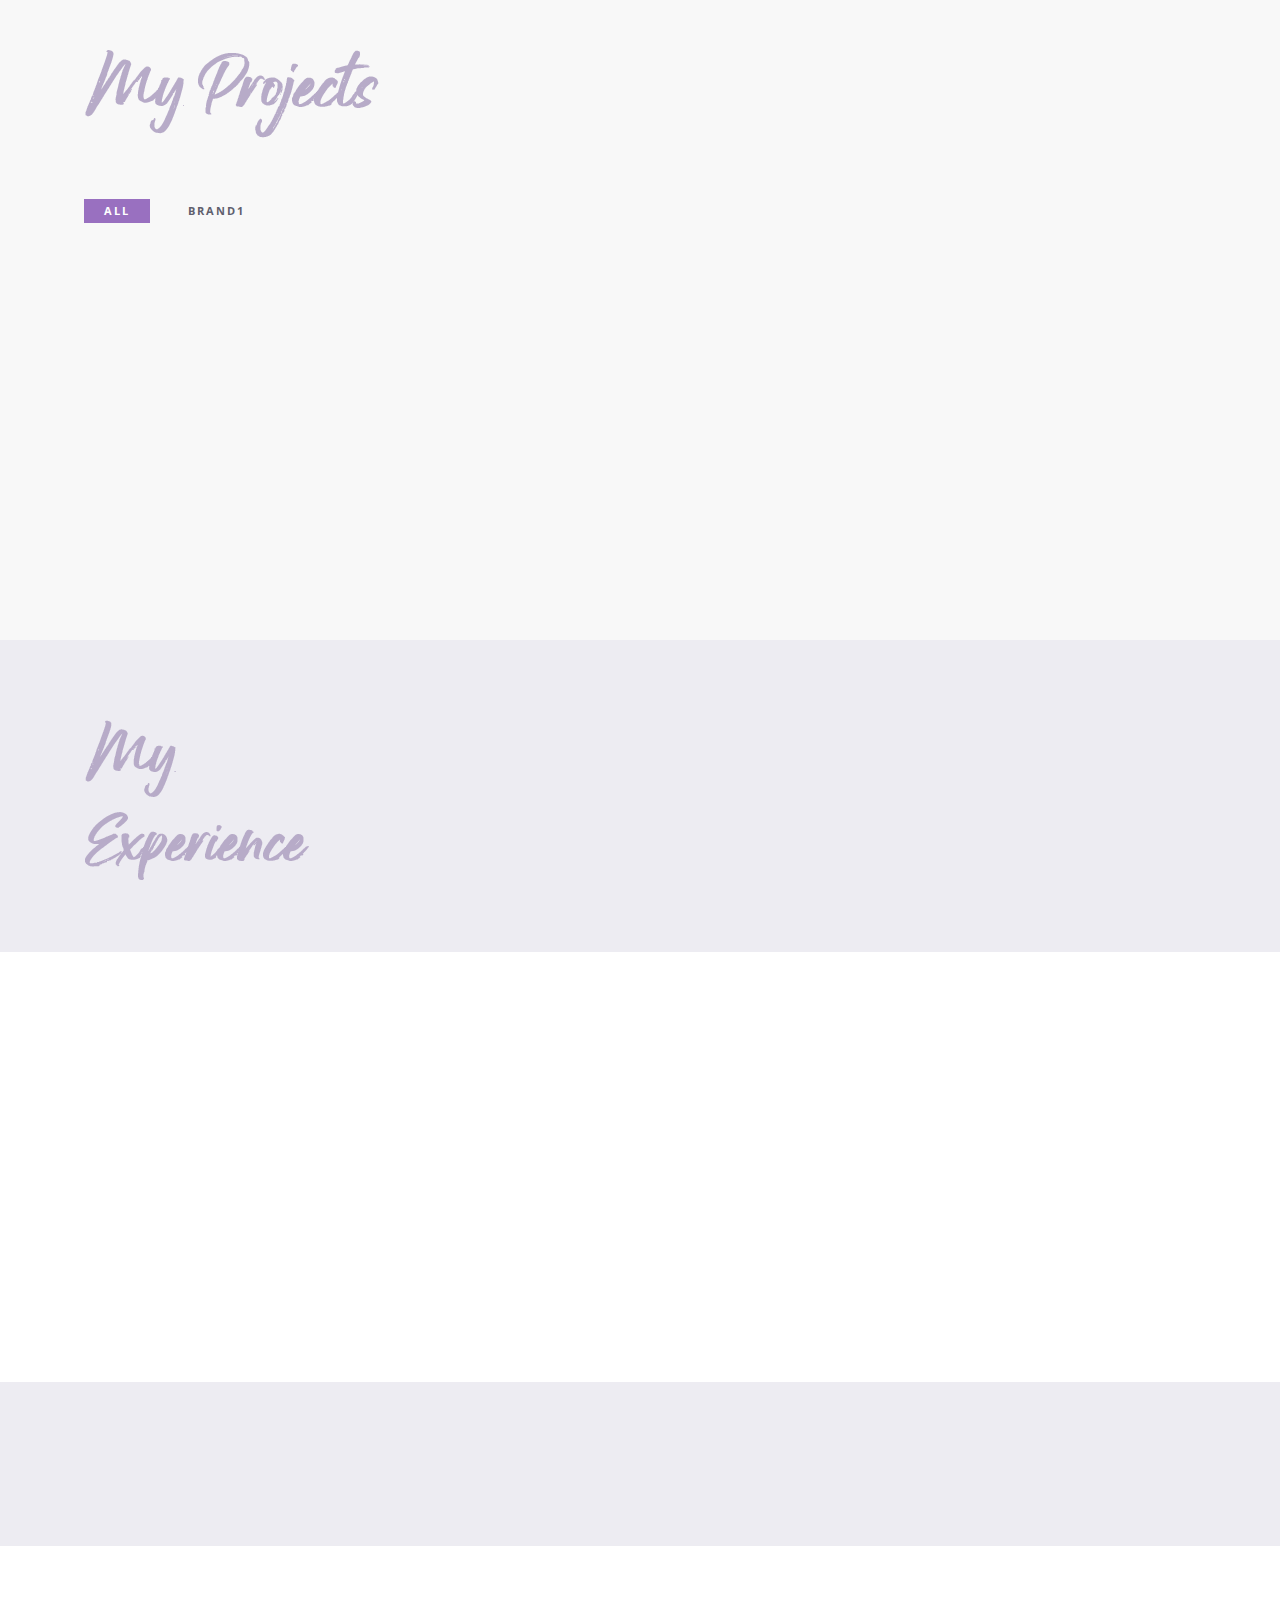
==== commit f1fa4c54: "Update index.html" ====
--- a/index.html
+++ b/index.html
@@ -140,7 +140,9 @@
 												<p>음원&오디오 콘텐츠 </p>
 												<div class="project_btn_box">
 												<a href="bi_guide.html" class="project_btn">BI&amp;BX guide</a>
-												<a href="Web_guide.html" class="project_btn">Web guide</a>
+												<a href="bi_guide.htmltarget="_blank" class="project_btn">BI&amp;BX guide</a>
+												<a href="Web_guide.html"  class="project_btn">Web guide</a>
+												<a href="bi_guide.htmltarget="_blank" class="project_btn">BI&amp;BX guide</a>
                                                 <a href="https://seun99.github.io/ONCEMUSIC" class="project_btn">Website</a>
 												</div>
 											</div>
@@ -284,4 +286,4 @@
     <script src="js/custom.js"></script>
 </body>
 
-</html>+</html>
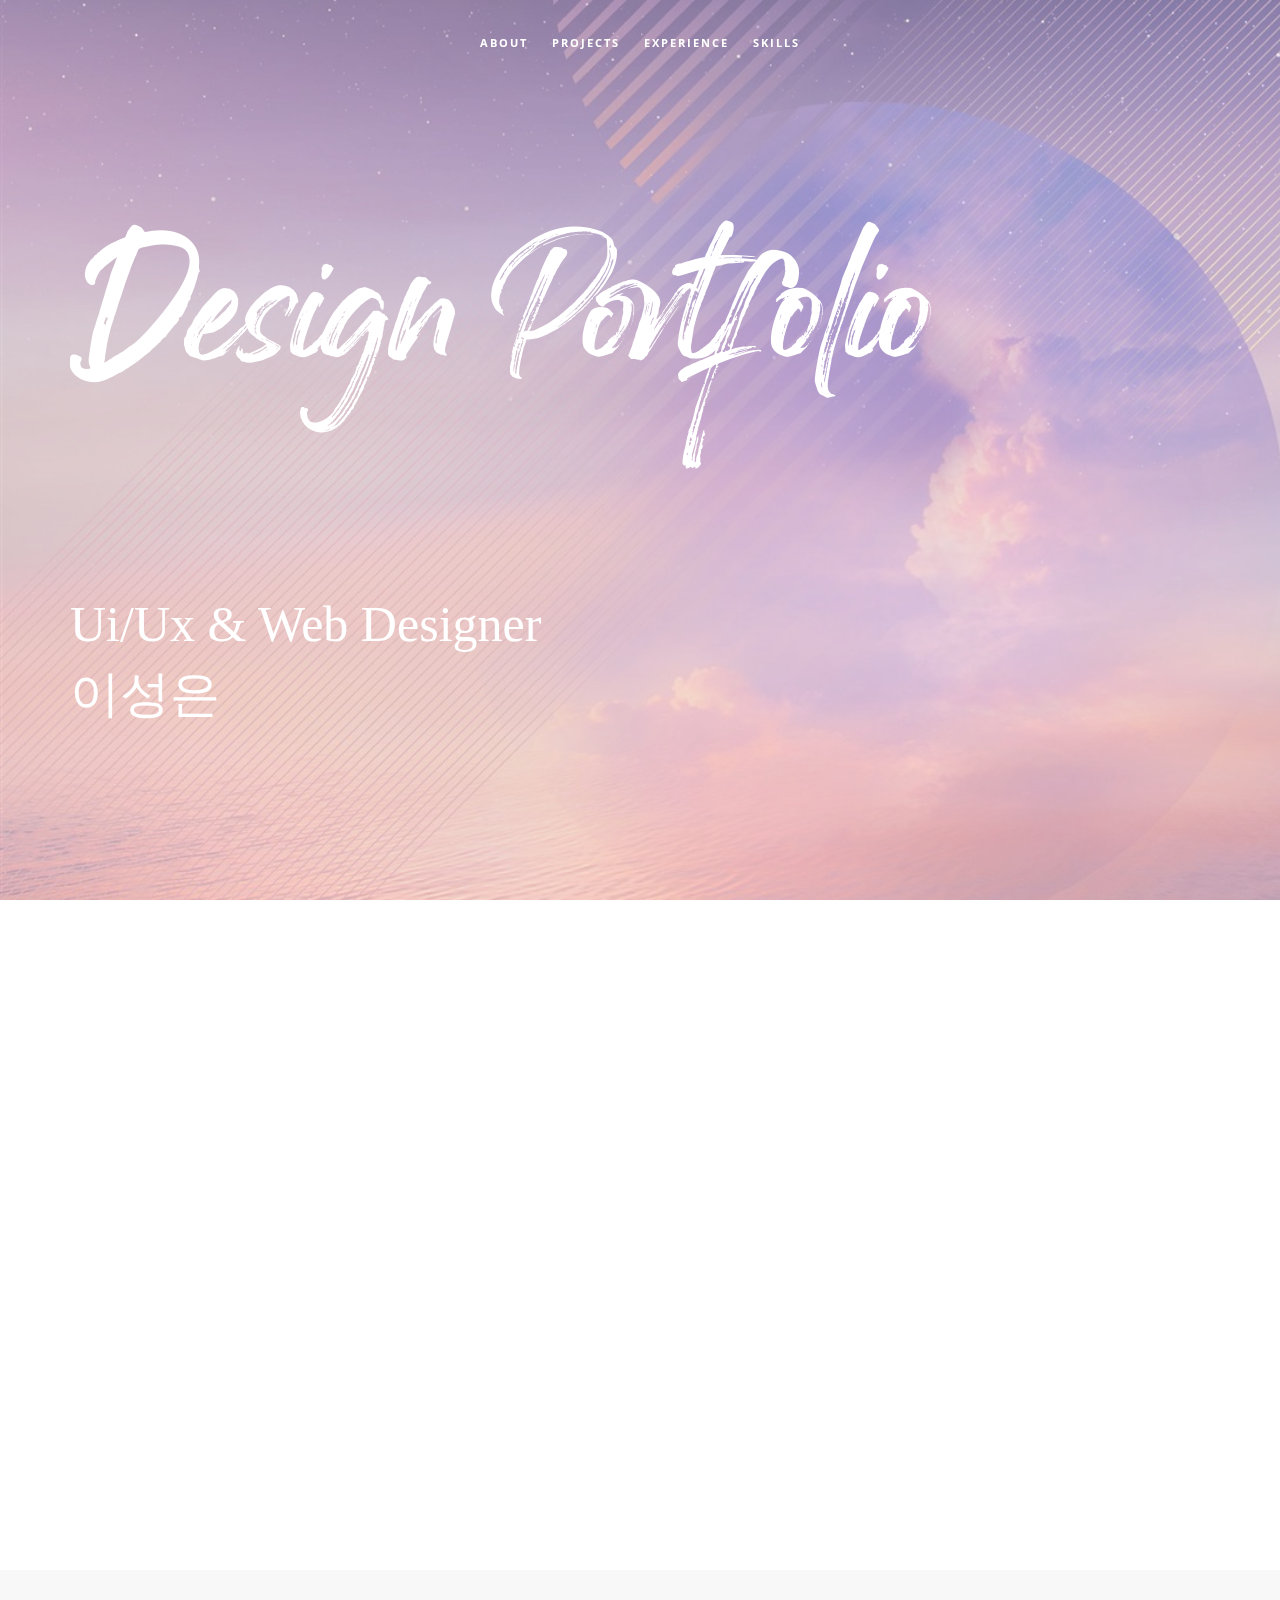
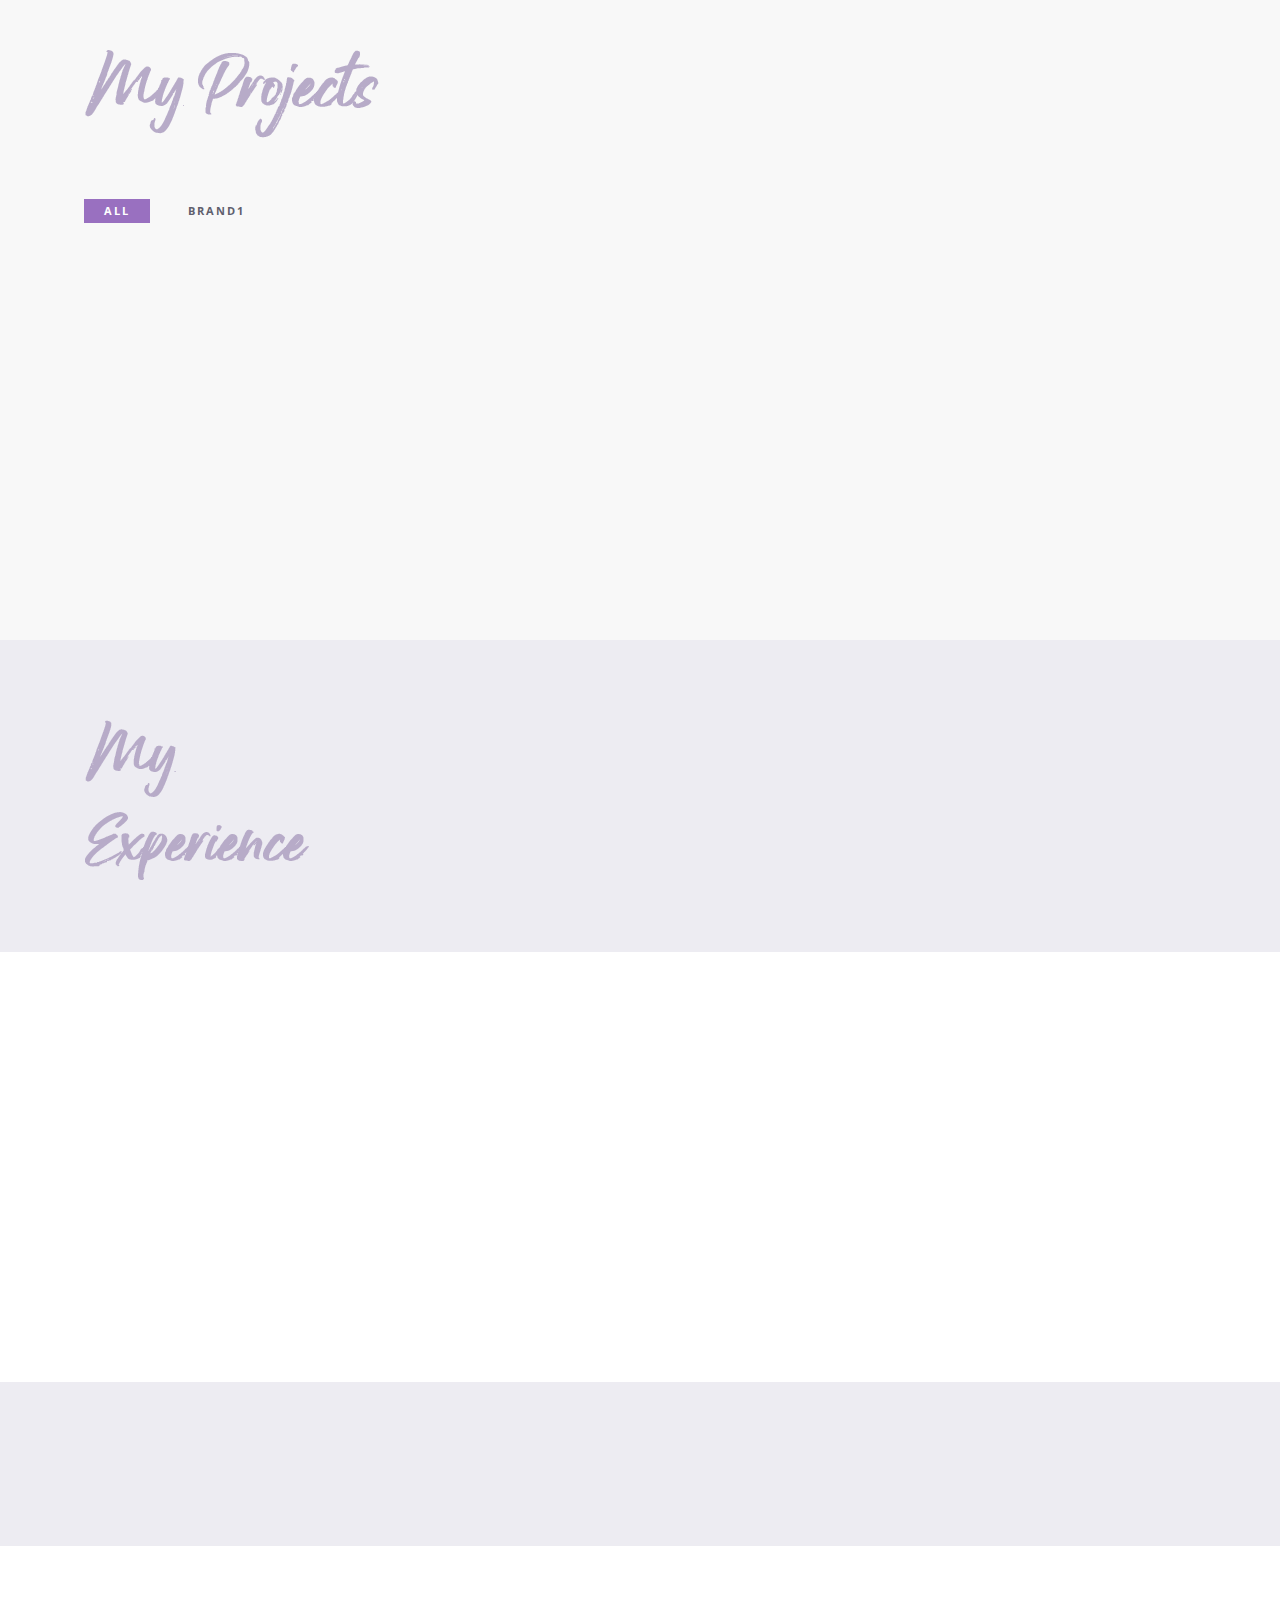
==== commit 00648099: "Update index.html" ====
--- a/index.html
+++ b/index.html
@@ -139,11 +139,9 @@
 												<h3>ONCE</h3>
 												<p>음원&오디오 콘텐츠 </p>
 												<div class="project_btn_box">
-												<a href="bi_guide.html" class="project_btn">BI&amp;BX guide</a>
-												<a href="bi_guide.htmltarget="_blank" class="project_btn">BI&amp;BX guide</a>
-												<a href="Web_guide.html"  class="project_btn">Web guide</a>
-												<a href="bi_guide.htmltarget="_blank" class="project_btn">BI&amp;BX guide</a>
-                                                <a href="https://seun99.github.io/ONCEMUSIC" class="project_btn">Website</a>
+													<a href="bi_guide.html" target="_blank" class="project_btn">BI&amp;BX guide</a>
+												<a href="Web_guide.html" target="_blank" class="project_btn">Web guide</a>
+                                                <a href="https://seun99.github.io/ONCEMUSIC" target="_blank" class="project_btn">Website</a>
 												</div>
 											</div>
                                         </div>
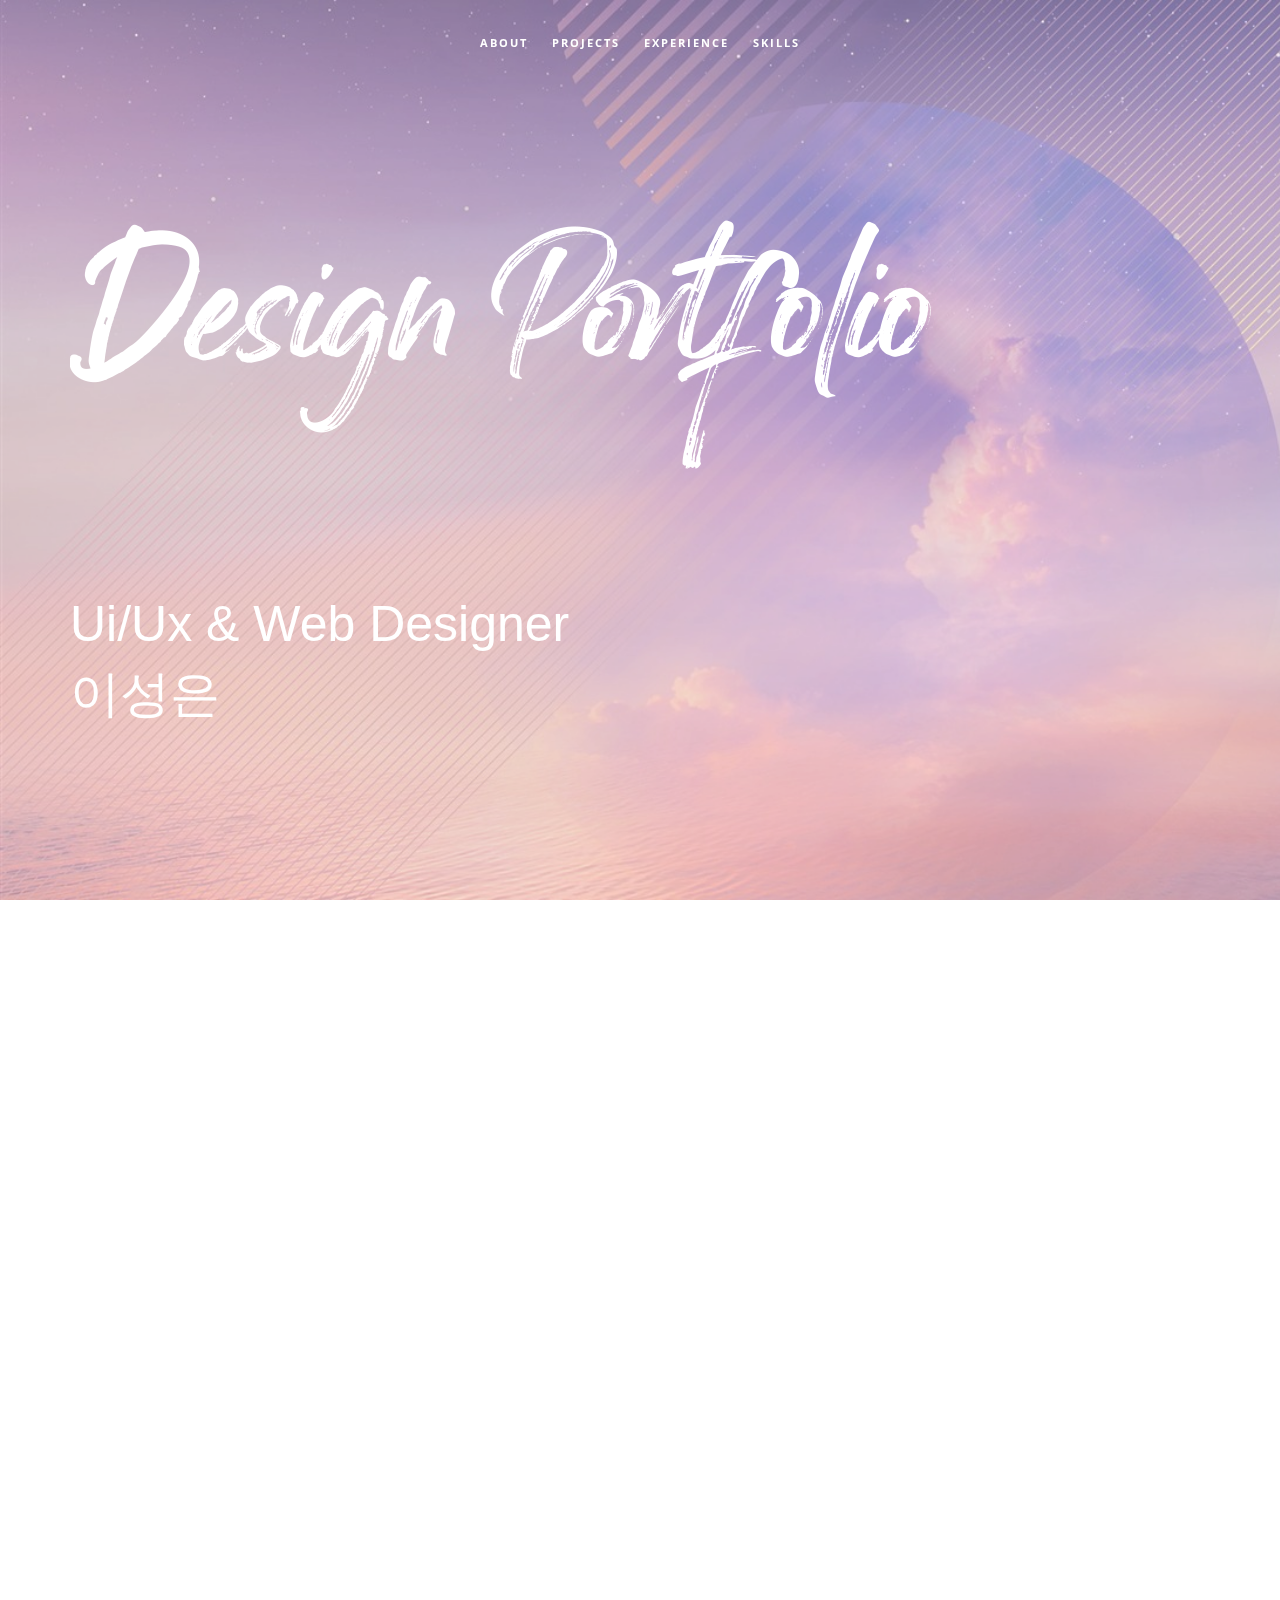
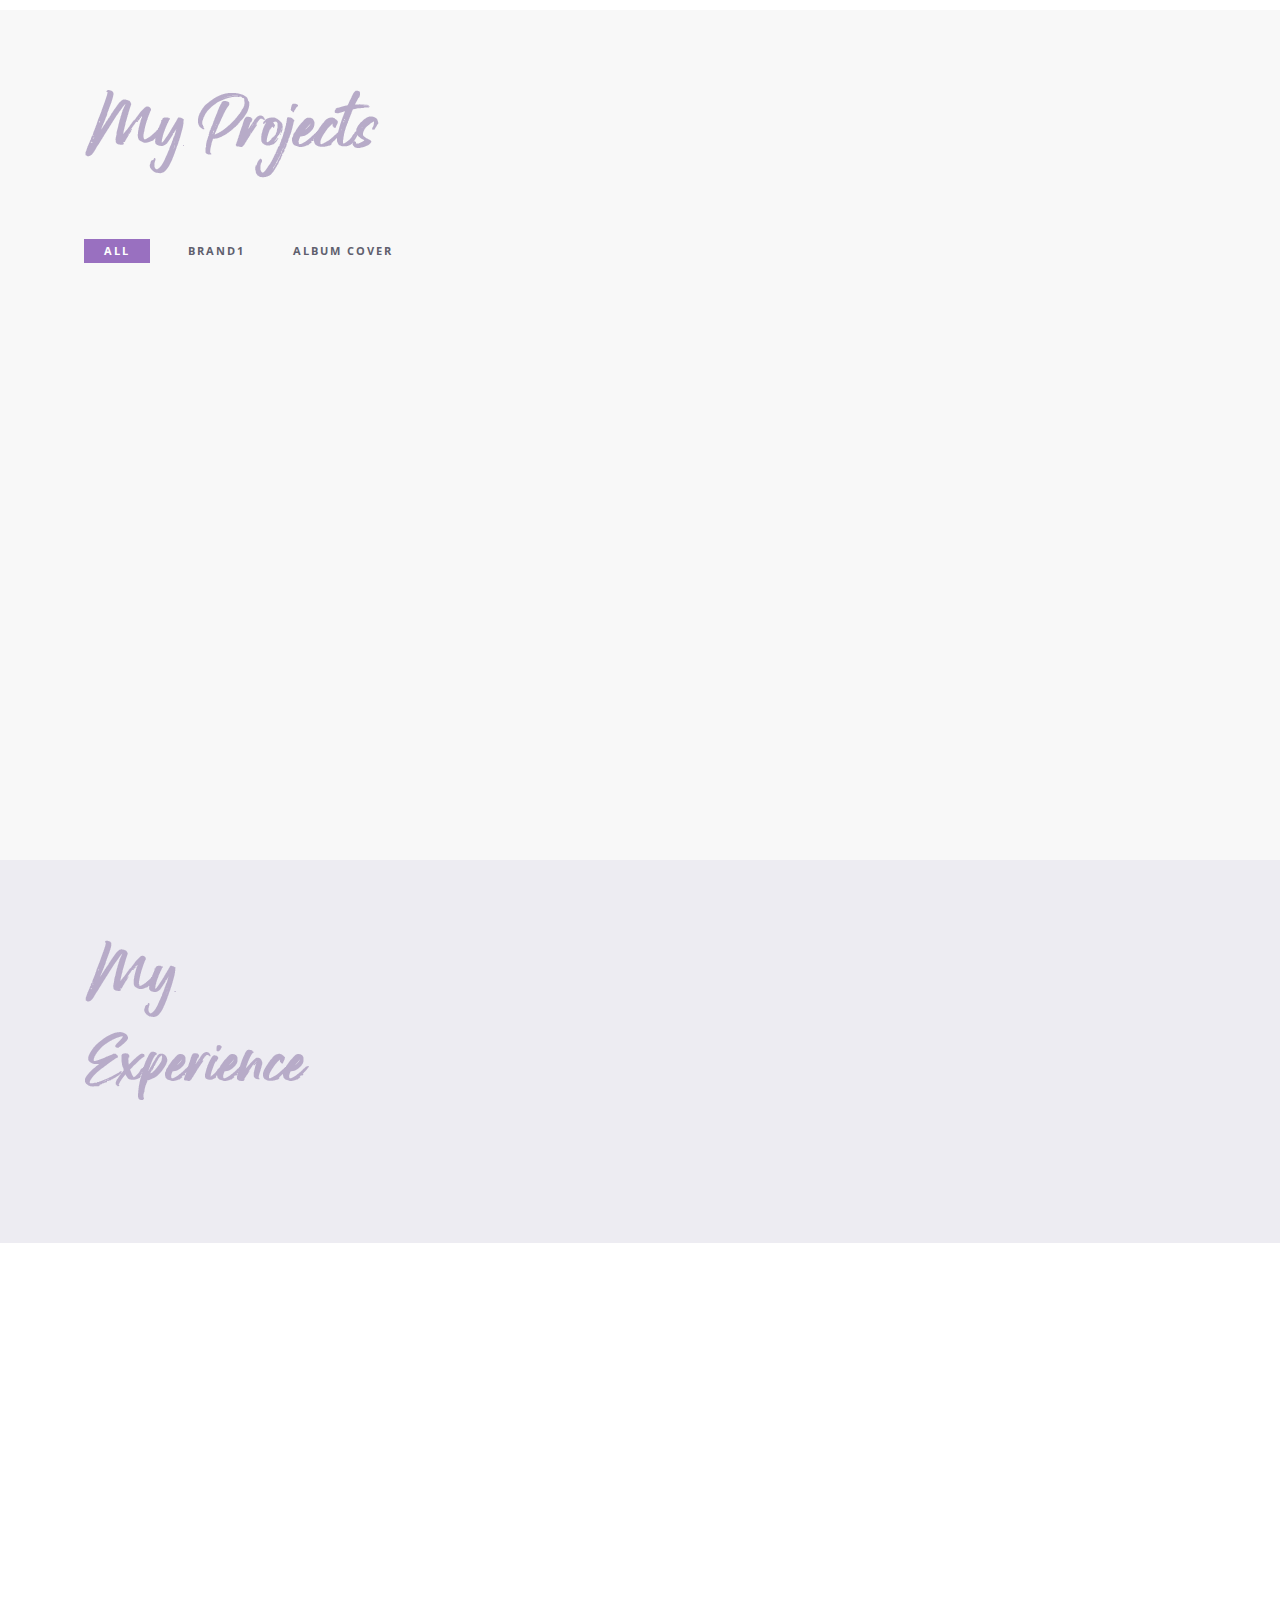
==== commit 93bd7c5d: "Add files via upload" ====
--- a/index.html
+++ b/index.html
@@ -90,7 +90,7 @@
             </div>
             <div class="col-md-6 about-img-div">
                 <div class="about-border" data-aos="fade-up" data-aos-delay=".5"></div>
-                <img src="img/" width="400" class="img-responsive" alt="" align="right" data-aos="fade-right" data-aos-delay="0" />
+                <img src="img/IMG_0104.JPG" width="400" class="img-responsive" alt="" data-aos="fade-right" data-aos-delay="0" />
             </div>
         </div>
     </div>
@@ -114,6 +114,7 @@
                                 <ul class="portfolio_filter">
                                     <li><a href="" class="active" data-filter="*">All</a></li>
                                     <li><a href="" data-filter=".Tium">brand1</a></li>
+                                    <li><a href="" data-filter=".Tium">Album cover</a></li>
                                 </ul>
                             </nav>
                         </div>
@@ -124,8 +125,7 @@
                             <!-- single work -->
                             <div class="col-md-12 Tium">
 							<div class="col-md-4 col-sm-6  fashion logo">
-                                <div class="portfolio_item"> <img src="img/logo.jpg" alt="image" class="img-responsive" />
-                                    
+                                <div class="portfolio_item"> <img src="img/logo.jpg" alt="image" class="img-responsive" />      
                                 </div>
                             </div>
                             <!-- end single work -->
@@ -139,7 +139,7 @@
 												<h3>ONCE</h3>
 												<p>음원&오디오 콘텐츠 </p>
 												<div class="project_btn_box">
-													<a href="bi_guide.html" target="_blank" class="project_btn">BI&amp;BX guide</a>
+												<a href="bi_guide.html" target="_blank" class="project_btn">BI&amp;BX guide</a>
 												<a href="Web_guide.html" target="_blank" class="project_btn">Web guide</a>
                                                 <a href="https://seun99.github.io/ONCEMUSIC" target="_blank" class="project_btn">Website</a>
 												</div>
@@ -185,6 +185,8 @@
                         <label class="timeline-event-icon"></label>
                         <div class="timeline-event-copy">
                             <p class="timeline-event-thumbnail">License</p>
+                            <h3>2022.11.11 GTQ그래픽기술자격 1급</h3>
+                            <h3>2022.06.10 운전면허증 1종 보통</h3>
 							<h3>2020.11.27 MOS Excel 2016</h3>
                             <h3>2019.02 운전면허증 2종 보통</h3>
            
@@ -284,4 +286,4 @@
     <script src="js/custom.js"></script>
 </body>
 
-</html>
+</html>--- a/css/style.css
+++ b/css/style.css
@@ -279,6 +279,7 @@
 		background: url(../img/Purple.jpg);
 		background-size: cover;
 		height: 100vh;
+        
 		
 }
 @media only screen and (min-width:1200px) {
@@ -301,8 +302,8 @@
 	.table-cell h1{
 		color:#fff;
 		padding-top:100px;
-        font-family: "'Lato', sans-serif";
         font-size: 50px;
+        font-family: 'Segoe UI', Tahoma, Geneva, Verdana, sans-serif;
 	}
 	.disply-table {
 		display: table;
@@ -401,15 +402,16 @@
 
 .about-img-div img {
     margin: 0 auto;
+    width: 400px;
+    height: 510px;
 }
 
 .about-border {
     position: absolute;
     border: 10px solid rgba(153,107,187,0.4);
     width: 400px;
-    height: 400px;
-    top: 40px;
-    left: 50px;
+    height: 510px;
+    left: 85px;
     z-index: 1
 }
 .h{
@@ -601,7 +603,7 @@
 ==================================================*/
 
 #projects {
-    padding: 50px 0 120px;
+    padding: 50px 0 300px;
 		background:#f8f8f8;
 }
 
--- a/css/style.css
+++ b/css/style.css
@@ -279,6 +279,7 @@
 		background: url(../img/Purple.jpg);
 		background-size: cover;
 		height: 100vh;
+        
 		
 }
 @media only screen and (min-width:1200px) {
@@ -301,8 +302,8 @@
 	.table-cell h1{
 		color:#fff;
 		padding-top:100px;
-        font-family: "'Lato', sans-serif";
         font-size: 50px;
+        font-family: 'Segoe UI', Tahoma, Geneva, Verdana, sans-serif;
 	}
 	.disply-table {
 		display: table;
@@ -401,15 +402,16 @@
 
 .about-img-div img {
     margin: 0 auto;
+    width: 400px;
+    height: 510px;
 }
 
 .about-border {
     position: absolute;
     border: 10px solid rgba(153,107,187,0.4);
     width: 400px;
-    height: 400px;
-    top: 40px;
-    left: 50px;
+    height: 510px;
+    left: 85px;
     z-index: 1
 }
 .h{
@@ -601,7 +603,7 @@
 ==================================================*/
 
 #projects {
-    padding: 50px 0 120px;
+    padding: 50px 0 300px;
 		background:#f8f8f8;
 }
 
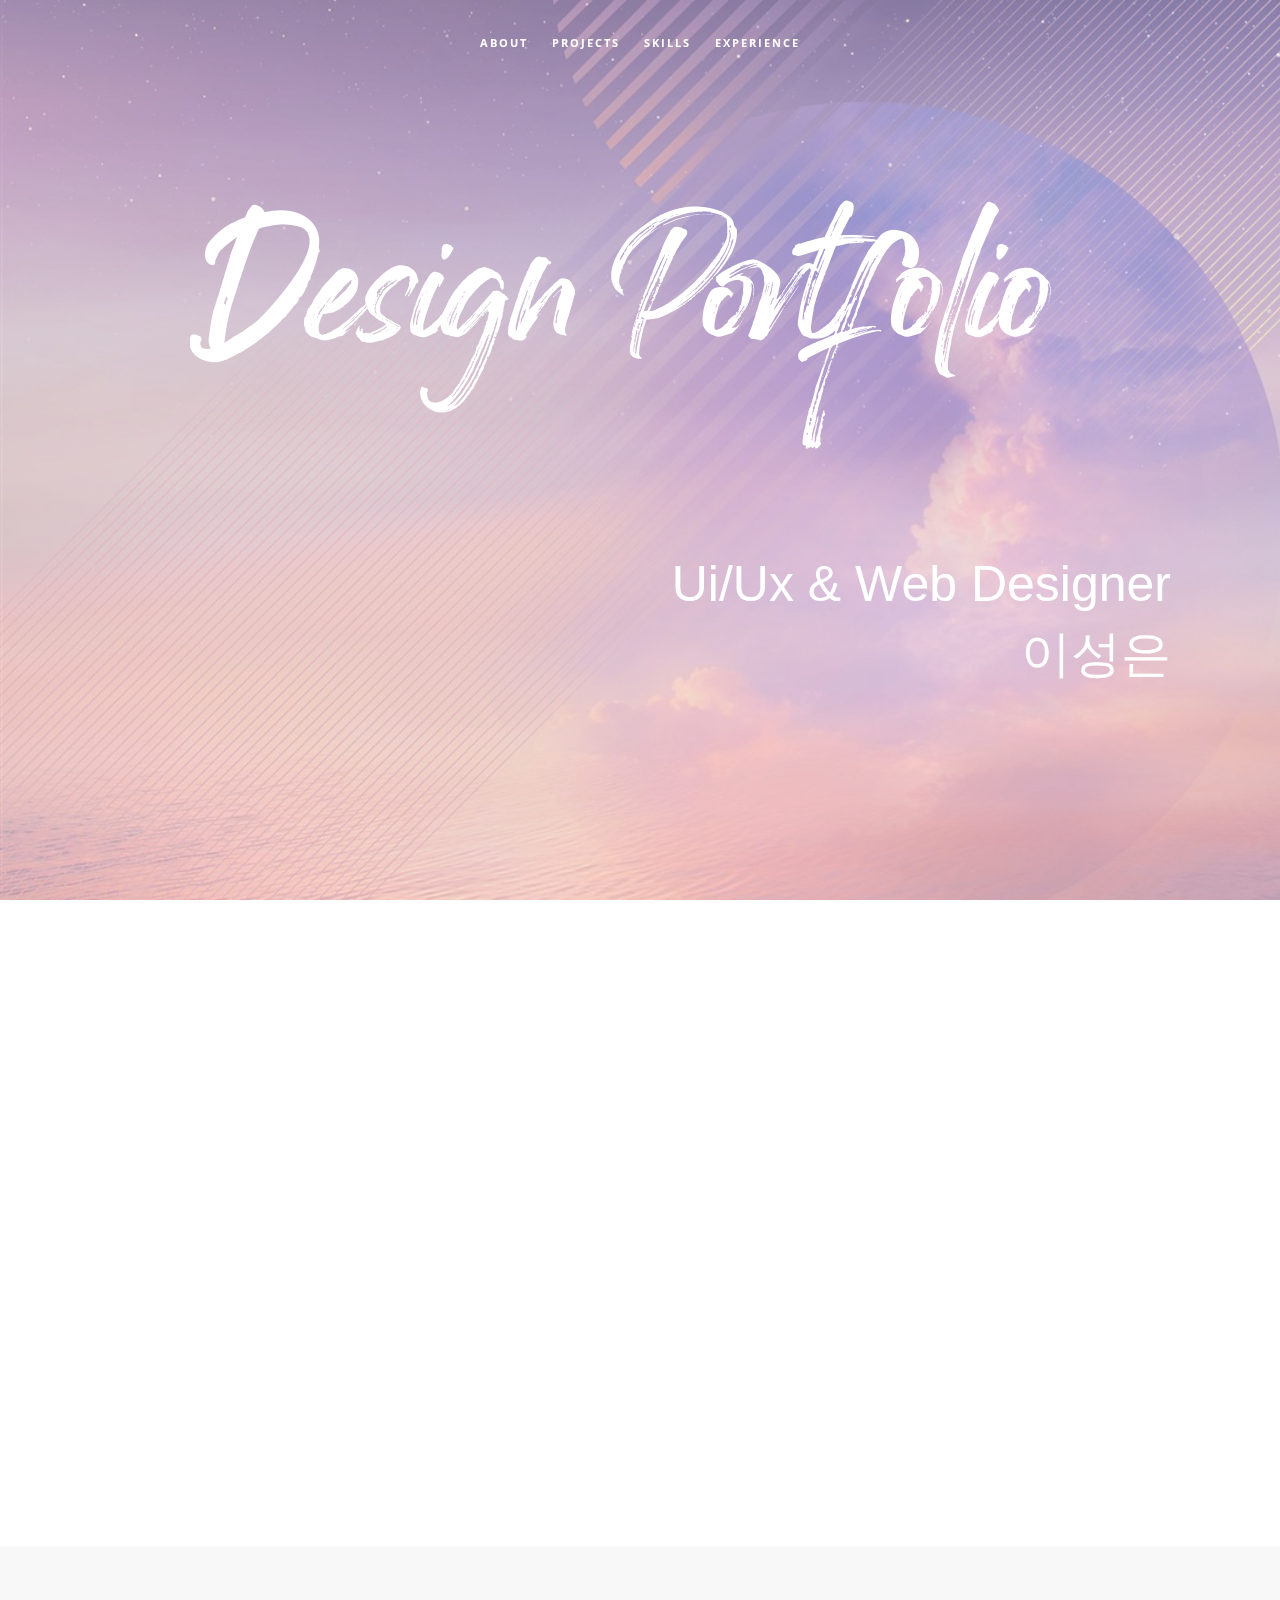
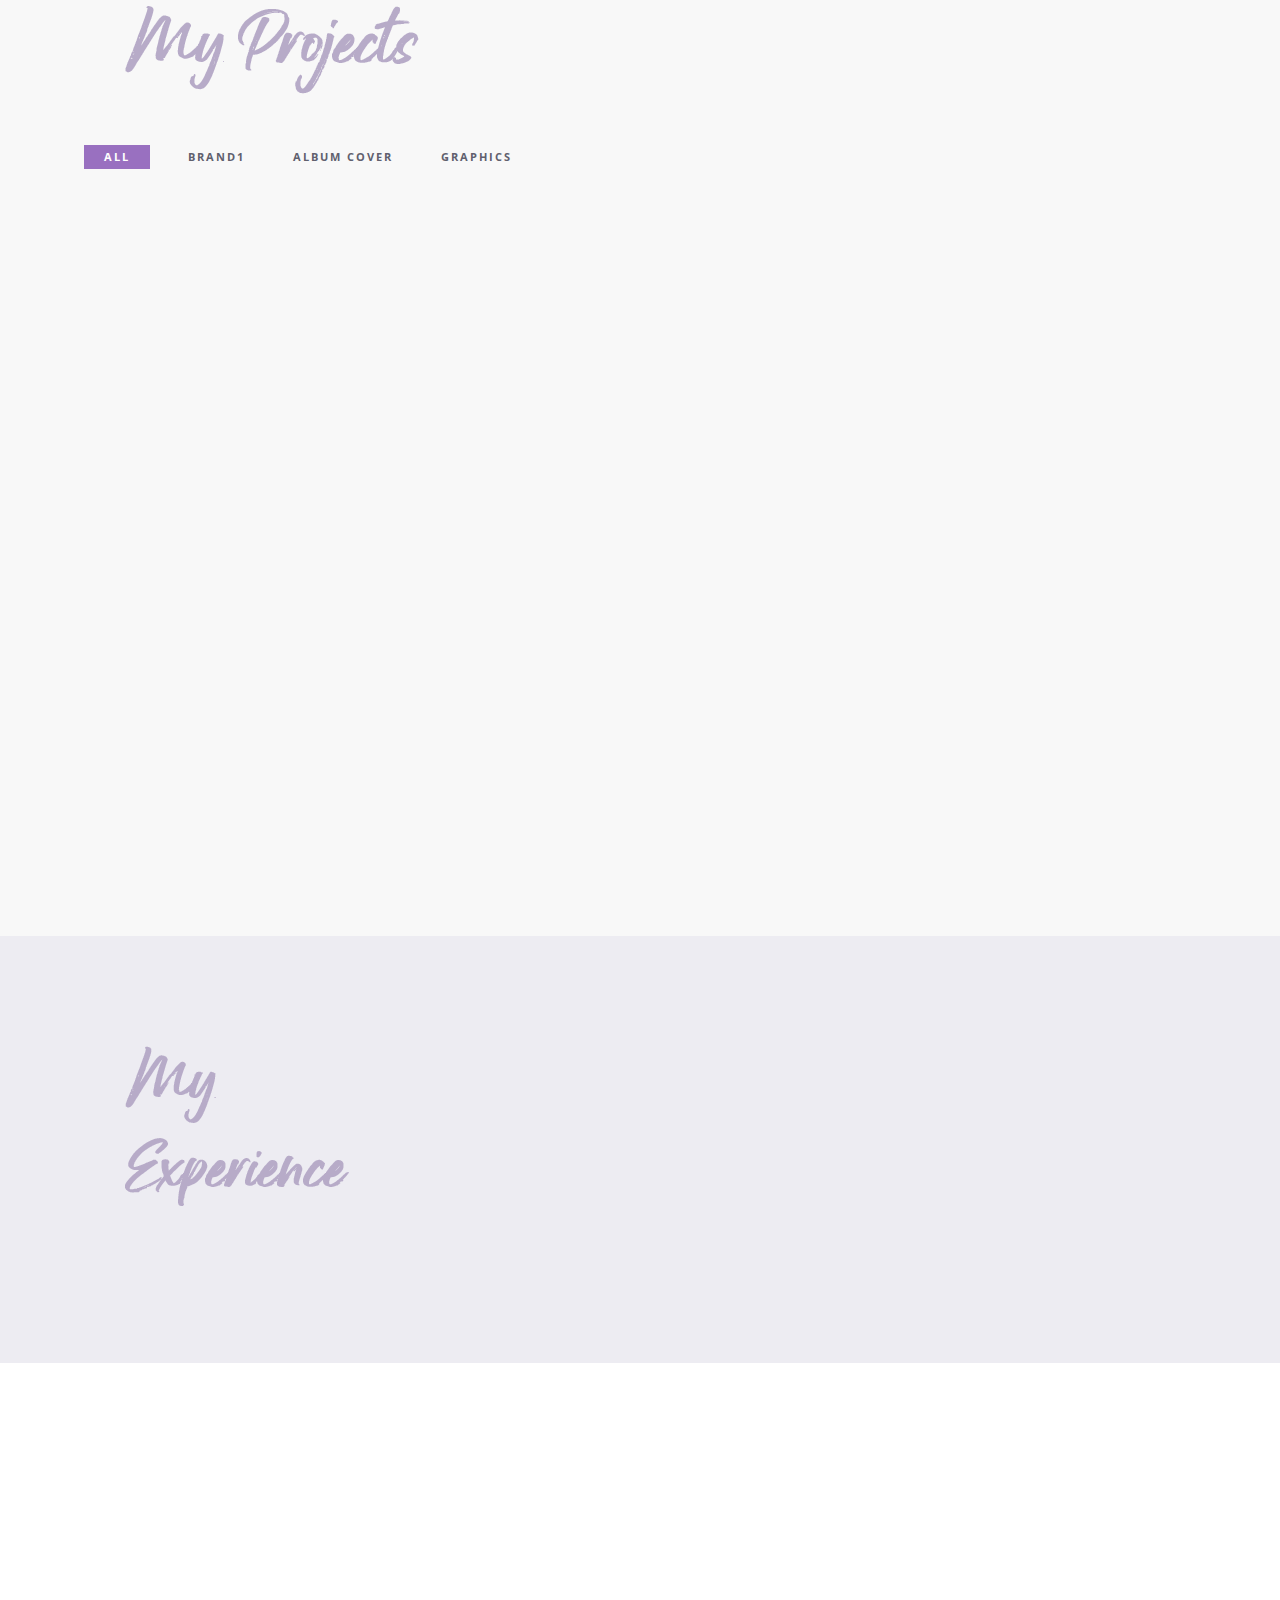
==== commit 5e2dd06b: "Add files via upload" ====
--- a/index.html
+++ b/index.html
@@ -6,7 +6,7 @@
     <meta http-equiv="X-UA-Compatible" content="IE=edge">
     <meta name="viewport" content="width=device-width, initial-scale=1">
     <title>Portfolio</title>
-    <link rel="icon" href="img/favicon.ico" type="image/x-icon">
+    <link rel="icon" href="img/img/favicon.ico" type="image/x-icon">
     <!-- Bootstrap -->
     <link href="css/bootstrap.min.css" rel="stylesheet">
     <link href="ionicons/css/ionicons.min.css" rel="stylesheet">
@@ -41,10 +41,9 @@
         <nav>
             <ul>
                 <li><a href="#about">About</a></li>
-                <li><a href="#projects">projects</a></li>
-                <li><a href="#experience">experience</a></li>
+                <li><a href="#experience">projects</a></li>
                 <li><a href="#skills">skills</a></li>
-                
+                <li><a href="#projects">experience</a></li>
             </ul>
         </nav>
     </header>
@@ -55,12 +54,11 @@
         <div class="container">
             <div class="disply-table">
                 <div class="table-cell" data-aos="fade-up" data-aos-delay="0">
-                    <h1><img src="img/portfolio1.png" alt="" class="bg"></h1>
-                    <h1>Ui/Ux & Web Designer <br> 이성은</h1>
-					<h2></h2>					
+                    <h1 class="img1"><img src="img/img/portfolio1.png" alt="" class="bg"></h1>
+                    <h1 class="UI">Ui/Ux & Web Designer<br>이성은</br></h1>
+								
 					<div class="box">
-						<p class="dia"><img src="" alt=""></p>
-						<h4></h4>
+						
 					</div>
 				</div>	
             </div>
@@ -72,25 +70,26 @@
     <div class="section" id="about">
         <div class="container">
             <div class="col-md-6" data-aos="fade-up">
-                <h1 class="size-50"><img src="img/About me.png" alt=""></h1>
-                <h4><img src="img/name1.png" alt=""></h4> 
+                <h1 class="size-50"><img src="img/img/About me.png" alt=""></h1>
+                <h4 class="h-4"><img src="img/img/name1.png" alt=""></h4> 
                 <div class="h-3">
                     <br>현재는 다듬어지지 않은 원석이라하여도, 
                     <br>빛을 발할 보석이 될 앞으로의 가능성과 가치를 지닌 사람, 
                     <br>디자이너가 되고싶습니다.</div>
                 <div class="h">
-					<h3>CONTACT</h3>
-                    <p><span>생년월일</span>1999.09.26</p>
-					<p><span>주소</span>&nbsp;&nbsp;&nbsp;  부산광역시 기장군</p> 
-					<p><span>Phone</span>010. 8260 . 0236</p>
-					<p><span>E-mail</span>lal9926@naver.com</p> 
-                    
+                    <h3>CONTACT</h3>
+					<p><span>생년월일</span> 1999.09.26</p>
+					<p></p><span>Mobile</span> 010. 8260. 0236</p>
+					<p><span>E-mail</span> lal9926@naver.com</p>
 				</div>
-
+								
+				
             </div>
             <div class="col-md-6 about-img-div">
-                <div class="about-border" data-aos="fade-up" data-aos-delay=".5"></div>
-                <img src="img/IMG_0104.JPG" width="400" class="img-responsive" alt="" data-aos="fade-right" data-aos-delay="0" />
+                <div class="about-border" data-aos="fade-up" data-aos-delay=".5">
+                    <img src="img/img/IMG_0104.JPG" width="300" class="img-responsive" alt="" data-aos="fade-right" data-aos-delay="0" />
+                </div>
+              
             </div>
         </div>
     </div>
@@ -100,8 +99,7 @@
     <div class="section" id="projects">
         <div class="container">
             <div class="col-md-12">
-                <h4><img src="img/projects.png" alt=""></h4>
-                <h1 class="size-50"></h1> 
+                <h4><img src="img/img/projects.png"alt=""></h4>
             </div>
             <!-- main container -->
             <div class="main-container portfolio-inner clearfix">
@@ -114,7 +112,9 @@
                                 <ul class="portfolio_filter">
                                     <li><a href="" class="active" data-filter="*">All</a></li>
                                     <li><a href="" data-filter=".Tium">brand1</a></li>
-                                    <li><a href="" data-filter=".Tium">Album cover</a></li>
+                                    <li><a href="" data-filter=".Philos">Album cover</a></li>
+                                    <li><a href="" data-filter=".graphics">Graphics</a></li>
+                                    
                                 </ul>
                             </nav>
                         </div>
@@ -125,7 +125,8 @@
                             <!-- single work -->
                             <div class="col-md-12 Tium">
 							<div class="col-md-4 col-sm-6  fashion logo">
-                                <div class="portfolio_item"> <img src="img/logo.jpg" alt="image" class="img-responsive" />      
+                                <div class="portfolio_item"> <img src="img/img/logo.jpg" alt="image" class="img-responsive" />
+                                    
                                 </div>
                             </div>
                             <!-- end single work -->
@@ -137,10 +138,11 @@
                                         <div class="portfolio-border clearfix">
                                             <div class="item_info">
 												<h3>ONCE</h3>
-												<p>음원&오디오 콘텐츠 </p>
-												<div class="project_btn_box">
-												<a href="bi_guide.html" target="_blank" class="project_btn">BI&amp;BX guide</a>
-												<a href="Web_guide.html" target="_blank" class="project_btn">Web guide</a>
+												<p>음원&오디오콘텐츠</p>
+												<div class="project_btn_box"
+                                                target="_blank" >
+												<a href="bi_guide.html" target="_blank" class="project_btn">BI&amp;BXguide</a>
+												<a href="Web_guide.html" target="_blank" class="project_btn">Webguide</a>
                                                 <a href="https://seun99.github.io/ONCEMUSIC" target="_blank" class="project_btn">Website</a>
 												</div>
 											</div>
@@ -151,7 +153,34 @@
 				
                             <!-- end single work -->
 							</div>
-						
+							
+							<div class="col-md-12 Philos">
+                            <!-- single work -->
+                            <div class="col-md-4 col-sm-6 photography">
+                                <div class="portfolio_item"> <img src="img/IMG_8279 복사본.JPG" alt="image" class="img-responsive" />
+                                    
+                                </div>
+                            </div>
+                            <!-- end single work -->
+                            
+                            <!-- single work -->
+                            <div class="col-md-4 col-sm-6 fashion ads">
+                                <div class="portfolio_item"> 
+                                    <div class="portfolio_item">
+                                        <div class="portfolio-border clearfix">
+                                            <div class="item_info">
+												<h3>Album cover</h3>
+												<p>앨범커버 디자인</p>
+												<div class="project_btn_box">
+												
+												</div>
+											</div>
+                                        </div>
+                                    </div>
+                                </div>
+                            </div>
+                            <!-- end single work -->
+                            </div>
                             
                         </div>
                         <!-- end portfolio_container -->
@@ -169,14 +198,15 @@
     <div class="section" id="experience">
         <div class="container">
             <div class="col-md-4">
-                <h1 class="size-50"><img src="img/Experience.png" alt=""></h1>
+                <h4><img src="img/img/Experience.png" alt=""></h4>
+                <div class="h-50"></div>
             </div>
             <div class="col-md-8">
                 <ul class="timeline">
 					<li class="timeline-event" data-aos="fade-up" >
                         <label class="timeline-event-icon"></label>
                         <div class="timeline-event-copy">
-                            <p class="timeline-event-thumbnail"> Education</p>
+                            <p class="timeline-event-thumbnail">Education</p>
                             <h3>2021.02 동주대학교 실용음악과 졸업</h3>
                             <h3>2018.02 기장고등학교 졸업</h3>
                         </div>
@@ -192,7 +222,6 @@
            
                         </div>
                     </li>
-                  
                 </ul>
             </div>
         </div>
@@ -202,15 +231,15 @@
     <div class="section" id="skills">
         <div class="container">
             <div class="col-md-" data-aos="fade-up">
-                <h1 class="size-50"><img src="img/Skills.png" alt=""></h1>
+                <h1 class="size-50"><img src="img/img/Skills.png" alt=""></h1>
 				<div class="skill-box">
 					
 					<div class="skills-circle">
 						
 						<ul>
-							<li data-percent="80"><span class="text">Ps</span><span class="bar-circle-right"></span><span class="bar-circle-left"></span><span class="bar-circle-cover"></span><b></b></li>
-							<li data-percent="70"><span class="text">Ai</span><span class="bar-circle-right"></span><span class="bar-circle-left"></span><span class="bar-circle-cover"></span><b></b></li>
-							<li data-percent="80"><span class="text">Web</span><span class="bar-circle-right"></span><span class="bar-circle-left"></span><span class="bar-circle-cover"></span><b></b></li>
+							<li data-percent="90"><span class="text">Ps</span><span class="bar-circle-right"></span><span class="bar-circle-left"></span><span class="bar-circle-cover"></span><b></b></li>
+							<li data-percent="90"><span class="text">Ai</span><span class="bar-circle-right"></span><span class="bar-circle-left"></span><span class="bar-circle-cover"></span><b></b></li>
+							<li data-percent="70"><span class="text">Web</span><span class="bar-circle-right"></span><span class="bar-circle-left"></span><span class="bar-circle-cover"></span><b></b></li>
 							<li data-percent="60"><span class="text">Pr</span><span class="bar-circle-right"></span><span class="bar-circle-left"></span><span class="bar-circle-cover"></span><b></b></li>
 							<li data-percent="50"><span class="text">Ae</span><span class="bar-circle-right"></span><span class="bar-circle-left"></span><span class="bar-circle-cover"></span><b></b></li>
 							
@@ -241,7 +270,7 @@
 
                 
 				
-				<p>© 2022 Lee Seong Eun. All Rights Reserved.</p>
+				<p>© 2022 Free HTML5 Template. All Rights Reserved.</p>
                 
 
                 
--- a/css/style.css
+++ b/css/style.css
@@ -37,7 +37,7 @@
 ==================================================*/
 
 h1 {
-    font-family: 'Lato', serif;
+    font-family: 'Playfair Display', serif;
     font-size: 80px;
     line-height: 70px;
 	color: #cc99ff;
@@ -49,14 +49,14 @@
     letter-spacing: 2px;
     position: relative;
     color: #333;
+    margin-left: 40px;
     font-weight: 700;
-    padding-top: 20px;
     font-size: 25px;
 }
-.h h3{
-    color: #9970c0;
-    font-weight: 600;
-}
+
+.h h3{color: #9970c0;
+    font-weight: 600;}
+
 
 /* General
 ==================================================*/
@@ -69,7 +69,7 @@
 
 .size-50 {
     font-size: 50px;
-    line-height: 50px;
+    line-height: 50px
 }
 
 .h-50 {
@@ -249,7 +249,7 @@
 }
 
 .bg-nav {
-    background: rgba(231, 231, 231, 0.7);
+    background: rgba(225,225,225,0.7 );
     border-bottom: 1px solid #f3f3f3
 }
 
@@ -268,7 +268,7 @@
 }
 
 a.active {
-    color:  #c991db;
+    color: #c991db;
 }
 
 
@@ -276,10 +276,9 @@
 ==================================================*/
 
 #home {
-		background: url(../img/Purple.jpg);
+		background: url(../img/img/Purple.jpg);
 		background-size: cover;
 		height: 100vh;
-        
 		
 }
 @media only screen and (min-width:1200px) {
@@ -301,7 +300,7 @@
 	}
 	.table-cell h1{
 		color:#fff;
-		padding-top:100px;
+		padding-top:80px;
         font-size: 50px;
         font-family: 'Segoe UI', Tahoma, Geneva, Verdana, sans-serif;
 	}
@@ -310,6 +309,13 @@
 		height: 100vh;
 		
 	}
+    .img1{
+        padding: 0 120px;
+    }
+   .UI{
+       text-align: right;
+       padding-left: 50px;
+   }
 	.box{
 		width:600px;
 		height:50vh;
@@ -334,12 +340,20 @@
 		margin-top:50px;
 		color:#fff;
 	}
-
-    
+	.box h4:before {
+		position: absolute;
+		width: 30px;
+		left: -40px;
+		content: "";
+		display: block;
+		height: 2px;
+		background: #fff;
+		top: 9px;
+	}
 }
 @media (min-width:501px)and (max-width:1199px){
 	h1 {
-        font-family: 'Lato', sans-serif;
+        font-family: 'Playfair Display', serif;
         font-size: 50px;
         line-height: 50px;
     }
@@ -403,14 +417,13 @@
 .about-img-div img {
     margin: 0 auto;
     width: 400px;
-    height: 510px;
 }
 
 .about-border {
     position: absolute;
     border: 10px solid rgba(153,107,187,0.4);
     width: 400px;
-    height: 510px;
+    height: 485px;
     left: 85px;
     z-index: 1
 }
@@ -429,13 +442,17 @@
 .h-3{
 	font-weight:600;
 }
+.h-4{
+    margin-top: 40px;
+    margin-left: -0px;
+}
 
 
 /* experience section
 ==================================================*/
 
 #experience {
-    padding: 60px 0 40px;
+    padding: 100px 0 40px;
     background: #edecf2
 }
 
@@ -489,29 +506,25 @@
 		float:left;
 }
 
+.timeline-event:hover .timeline-event-icon {
+    -webkit-transform: rotate(-45deg);
+    transform: rotate(-45deg);
+    background-color: #425BB5;
+}
+
+
+
 .timeline-event-copy {
     padding: 2em;
     position: relative;
     top: -1.875em;
+    left: 4em;
     width: 100%;
 }
 
 .timeline-event-copy h3 {
-    font-size: 1em;
+    font-size: 15px;
     font-weight: 700;
-}
-
-.timeline-event-copy h4 {
-    font-size: 1em;
-    margin-bottom: 1em;
-}
-
-.timeline-event-copy strong {
-    font-weight: 700;
-}
-
-.timeline-event-copy p:not(.timeline-event-thumbnail) {
-    padding-bottom: 1em;
 }
 
 .timeline-event-thumbnail {
@@ -522,6 +535,19 @@
     display: inline-block;
     margin-bottom: 1.2em;
 }
+.timeline-event-thumbnail{
+    font-size: 20px;
+    font-weight: bold;
+}
+.timeline-event-copy strong {
+    font-weight: 700;
+}
+
+.timeline-event-copy p:not(.timeline-event-thumbnail) {
+    padding-bottom: 1em;
+}
+
+
 /* skill section
 ==================================================*/
 #skills{
@@ -603,7 +629,7 @@
 ==================================================*/
 
 #projects {
-    padding: 50px 0 300px;
+    padding: 50px 0 180px;
 		background:#f8f8f8;
 }
 
@@ -645,7 +671,7 @@
 
 .portfolio_item {
     position: relative;
-    margin: 10px 0;
+    margin: 20px 0;
 	
 }
 .img-responsive{
@@ -933,7 +959,7 @@
 
 @media (max-width: 500px) {
     h1 {
-        font-family: 'Lato', serif;
+        font-family: 'Playfair Display', serif;
         font-size: 50px;
         line-height: 50px;
     }
@@ -1006,7 +1032,6 @@
 	padding:5px 20px;
 	border:1px solid #1a2135;
 	border-radius:30px;
-    font-weight: 600;
 	color:#1a2135;}
 .project_btn:hover{color:#fff;
 	background:rgb(201, 193, 207);}
--- a/css/style.css
+++ b/css/style.css
@@ -37,7 +37,7 @@
 ==================================================*/
 
 h1 {
-    font-family: 'Lato', serif;
+    font-family: 'Playfair Display', serif;
     font-size: 80px;
     line-height: 70px;
 	color: #cc99ff;
@@ -49,14 +49,14 @@
     letter-spacing: 2px;
     position: relative;
     color: #333;
+    margin-left: 40px;
     font-weight: 700;
-    padding-top: 20px;
     font-size: 25px;
 }
-.h h3{
-    color: #9970c0;
-    font-weight: 600;
-}
+
+.h h3{color: #9970c0;
+    font-weight: 600;}
+
 
 /* General
 ==================================================*/
@@ -69,7 +69,7 @@
 
 .size-50 {
     font-size: 50px;
-    line-height: 50px;
+    line-height: 50px
 }
 
 .h-50 {
@@ -249,7 +249,7 @@
 }
 
 .bg-nav {
-    background: rgba(231, 231, 231, 0.7);
+    background: rgba(225,225,225,0.7 );
     border-bottom: 1px solid #f3f3f3
 }
 
@@ -268,7 +268,7 @@
 }
 
 a.active {
-    color:  #c991db;
+    color: #c991db;
 }
 
 
@@ -276,10 +276,9 @@
 ==================================================*/
 
 #home {
-		background: url(../img/Purple.jpg);
+		background: url(../img/img/Purple.jpg);
 		background-size: cover;
 		height: 100vh;
-        
 		
 }
 @media only screen and (min-width:1200px) {
@@ -301,7 +300,7 @@
 	}
 	.table-cell h1{
 		color:#fff;
-		padding-top:100px;
+		padding-top:80px;
         font-size: 50px;
         font-family: 'Segoe UI', Tahoma, Geneva, Verdana, sans-serif;
 	}
@@ -310,6 +309,13 @@
 		height: 100vh;
 		
 	}
+    .img1{
+        padding: 0 120px;
+    }
+   .UI{
+       text-align: right;
+       padding-left: 50px;
+   }
 	.box{
 		width:600px;
 		height:50vh;
@@ -334,12 +340,20 @@
 		margin-top:50px;
 		color:#fff;
 	}
-
-    
+	.box h4:before {
+		position: absolute;
+		width: 30px;
+		left: -40px;
+		content: "";
+		display: block;
+		height: 2px;
+		background: #fff;
+		top: 9px;
+	}
 }
 @media (min-width:501px)and (max-width:1199px){
 	h1 {
-        font-family: 'Lato', sans-serif;
+        font-family: 'Playfair Display', serif;
         font-size: 50px;
         line-height: 50px;
     }
@@ -403,14 +417,13 @@
 .about-img-div img {
     margin: 0 auto;
     width: 400px;
-    height: 510px;
 }
 
 .about-border {
     position: absolute;
     border: 10px solid rgba(153,107,187,0.4);
     width: 400px;
-    height: 510px;
+    height: 485px;
     left: 85px;
     z-index: 1
 }
@@ -429,13 +442,17 @@
 .h-3{
 	font-weight:600;
 }
+.h-4{
+    margin-top: 40px;
+    margin-left: -0px;
+}
 
 
 /* experience section
 ==================================================*/
 
 #experience {
-    padding: 60px 0 40px;
+    padding: 100px 0 40px;
     background: #edecf2
 }
 
@@ -489,29 +506,25 @@
 		float:left;
 }
 
+.timeline-event:hover .timeline-event-icon {
+    -webkit-transform: rotate(-45deg);
+    transform: rotate(-45deg);
+    background-color: #425BB5;
+}
+
+
+
 .timeline-event-copy {
     padding: 2em;
     position: relative;
     top: -1.875em;
+    left: 4em;
     width: 100%;
 }
 
 .timeline-event-copy h3 {
-    font-size: 1em;
+    font-size: 15px;
     font-weight: 700;
-}
-
-.timeline-event-copy h4 {
-    font-size: 1em;
-    margin-bottom: 1em;
-}
-
-.timeline-event-copy strong {
-    font-weight: 700;
-}
-
-.timeline-event-copy p:not(.timeline-event-thumbnail) {
-    padding-bottom: 1em;
 }
 
 .timeline-event-thumbnail {
@@ -522,6 +535,19 @@
     display: inline-block;
     margin-bottom: 1.2em;
 }
+.timeline-event-thumbnail{
+    font-size: 20px;
+    font-weight: bold;
+}
+.timeline-event-copy strong {
+    font-weight: 700;
+}
+
+.timeline-event-copy p:not(.timeline-event-thumbnail) {
+    padding-bottom: 1em;
+}
+
+
 /* skill section
 ==================================================*/
 #skills{
@@ -603,7 +629,7 @@
 ==================================================*/
 
 #projects {
-    padding: 50px 0 300px;
+    padding: 50px 0 180px;
 		background:#f8f8f8;
 }
 
@@ -645,7 +671,7 @@
 
 .portfolio_item {
     position: relative;
-    margin: 10px 0;
+    margin: 20px 0;
 	
 }
 .img-responsive{
@@ -933,7 +959,7 @@
 
 @media (max-width: 500px) {
     h1 {
-        font-family: 'Lato', serif;
+        font-family: 'Playfair Display', serif;
         font-size: 50px;
         line-height: 50px;
     }
@@ -1006,7 +1032,6 @@
 	padding:5px 20px;
 	border:1px solid #1a2135;
 	border-radius:30px;
-    font-weight: 600;
 	color:#1a2135;}
 .project_btn:hover{color:#fff;
 	background:rgb(201, 193, 207);}
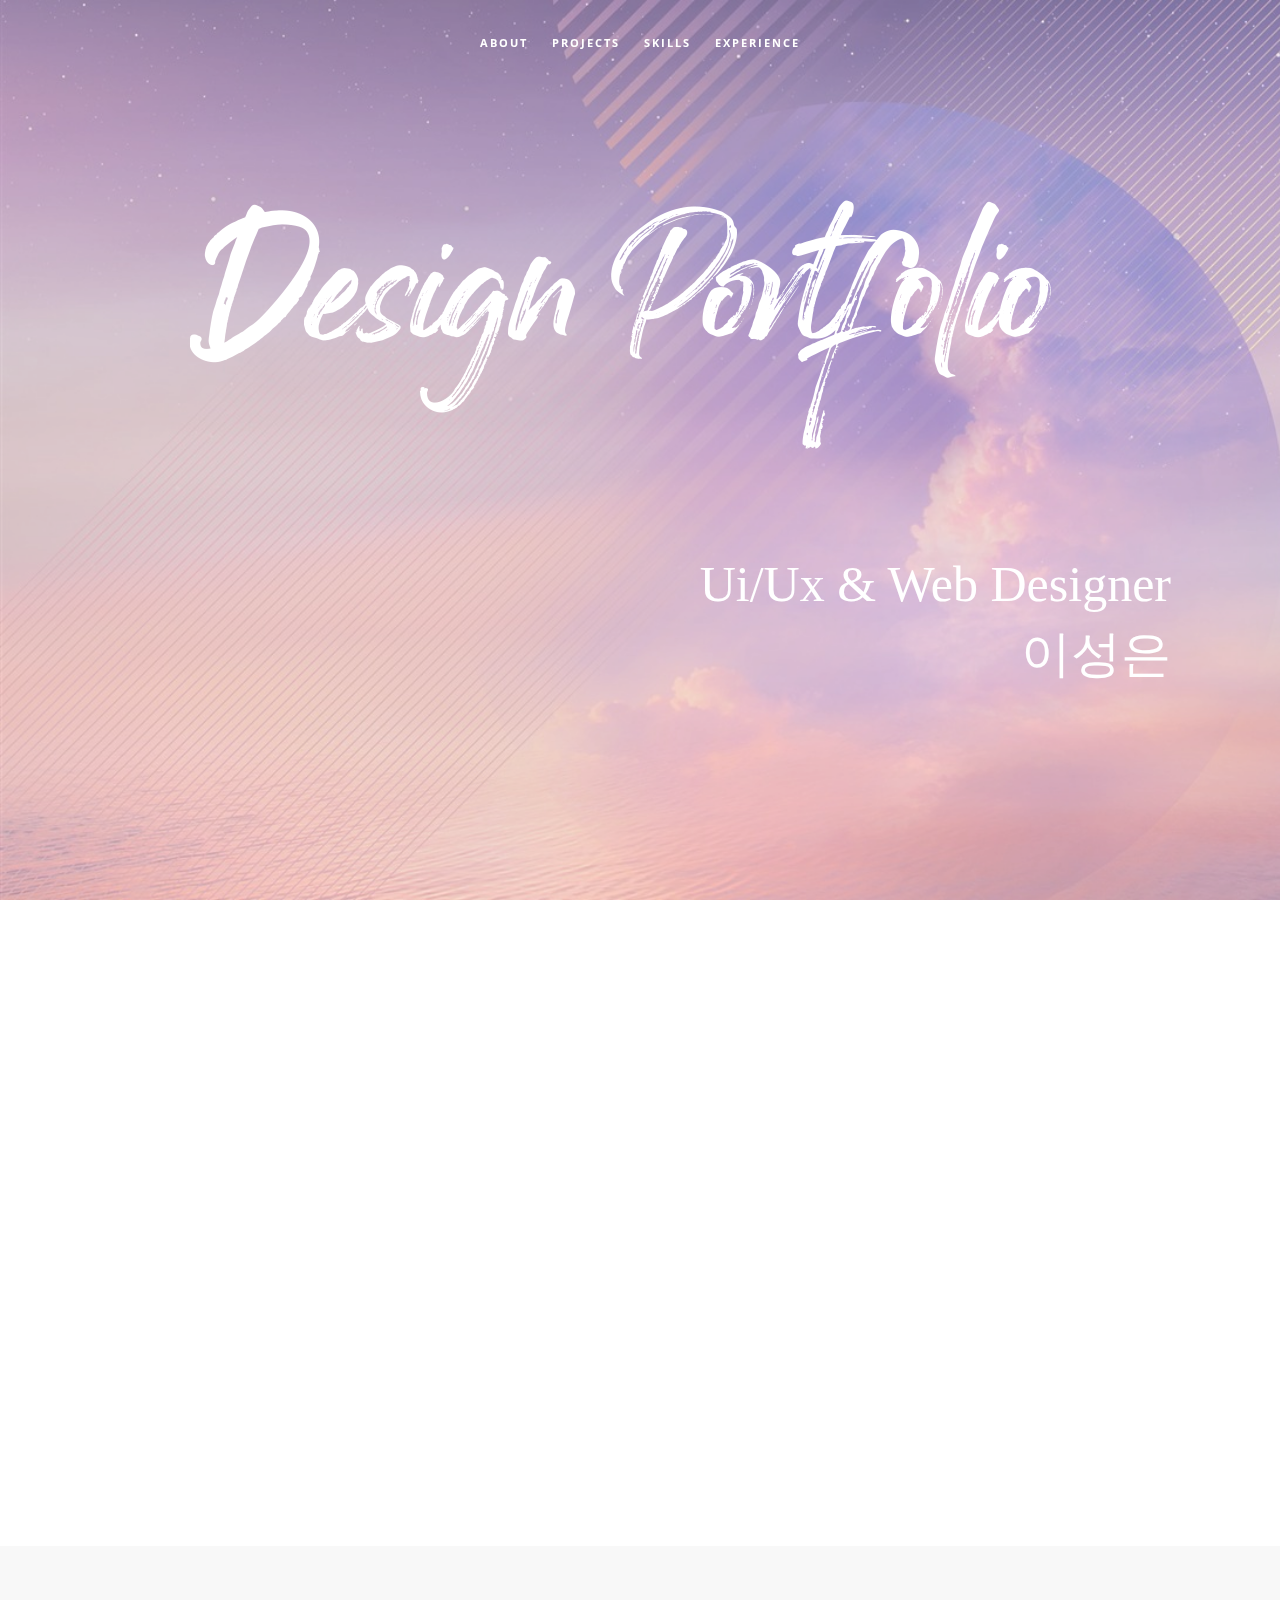
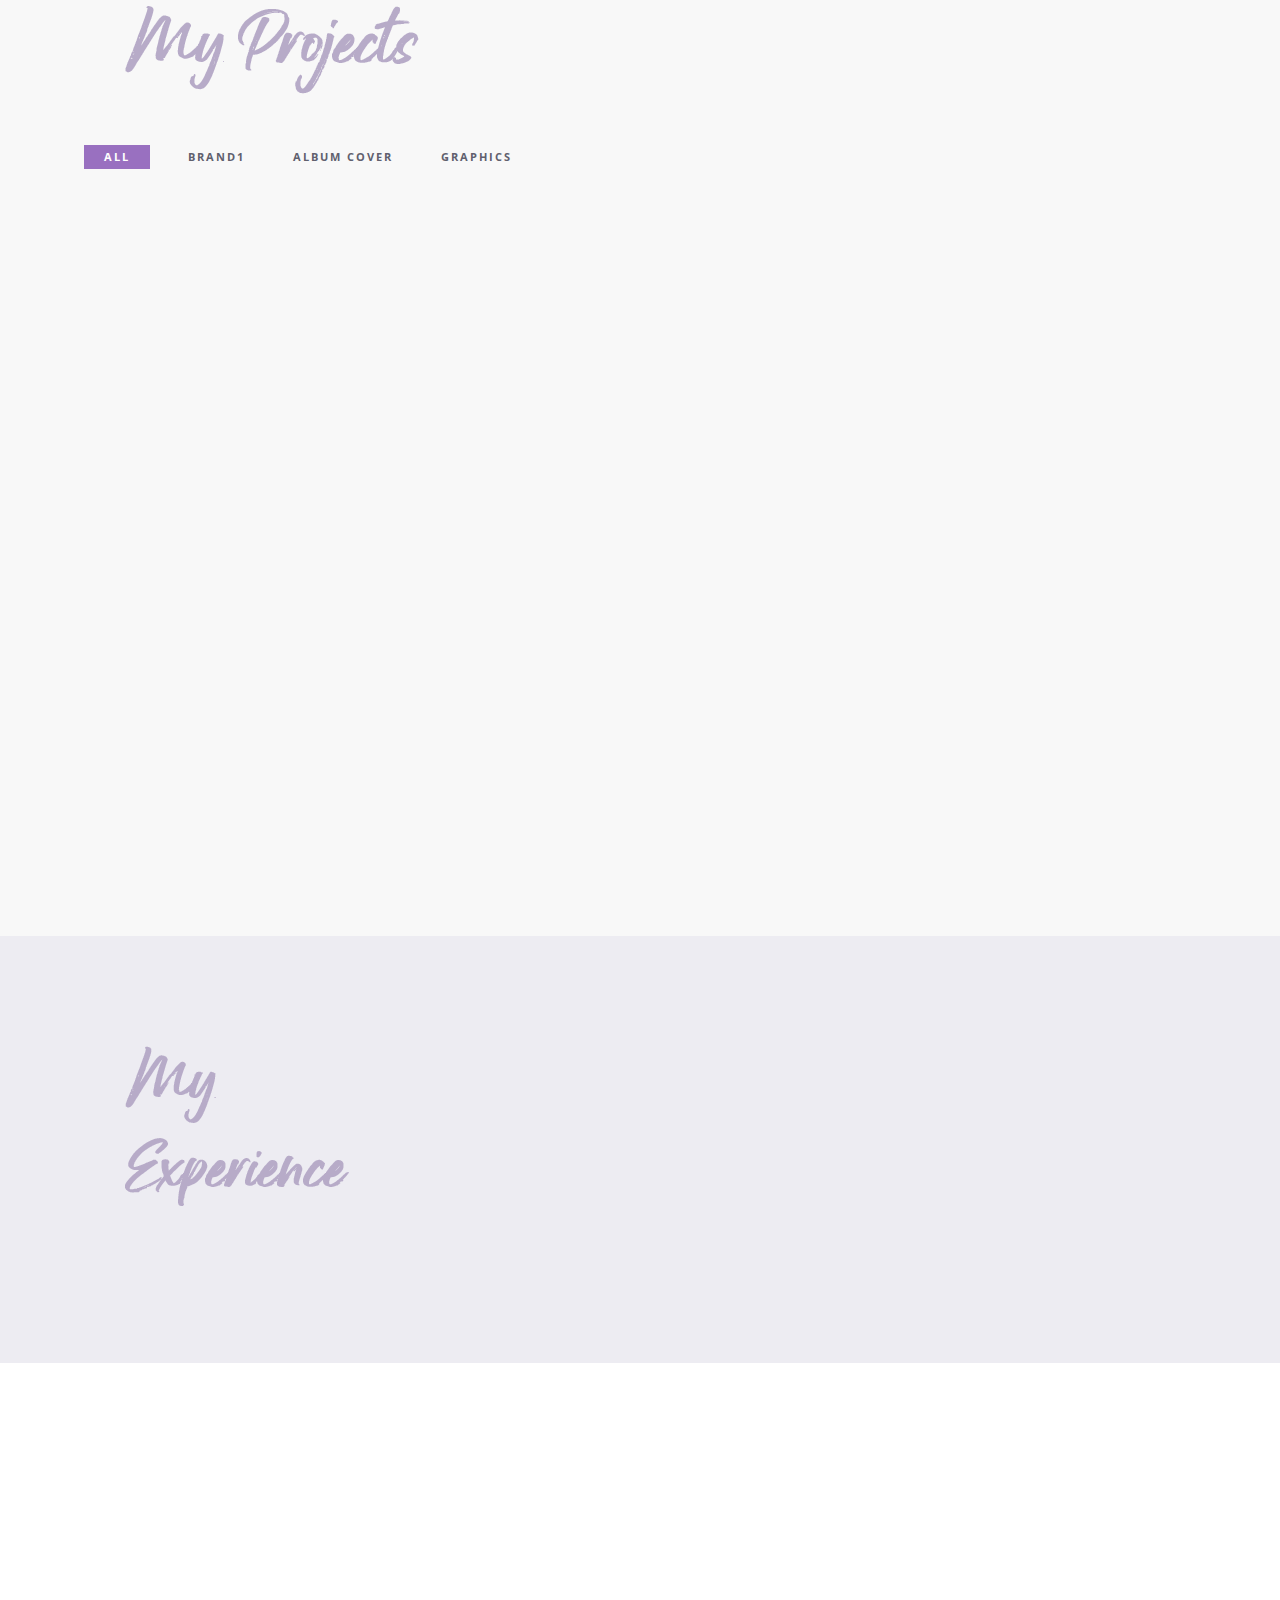
==== commit 15479cd2: "Add files via upload" ====
--- a/index.html
+++ b/index.html
@@ -6,7 +6,7 @@
     <meta http-equiv="X-UA-Compatible" content="IE=edge">
     <meta name="viewport" content="width=device-width, initial-scale=1">
     <title>Portfolio</title>
-    <link rel="icon" href="img/img/favicon.ico" type="image/x-icon">
+    <link rel="icon" href="img/favicon.ico" type="image/x-icon">
     <!-- Bootstrap -->
     <link href="css/bootstrap.min.css" rel="stylesheet">
     <link href="ionicons/css/ionicons.min.css" rel="stylesheet">
@@ -54,7 +54,7 @@
         <div class="container">
             <div class="disply-table">
                 <div class="table-cell" data-aos="fade-up" data-aos-delay="0">
-                    <h1 class="img1"><img src="img/img/portfolio1.png" alt="" class="bg"></h1>
+                    <h1 class="img1"><img src="img/portfolio1.png" alt="" class="bg"></h1>
                     <h1 class="UI">Ui/Ux & Web Designer<br>이성은</br></h1>
 								
 					<div class="box">
@@ -70,8 +70,8 @@
     <div class="section" id="about">
         <div class="container">
             <div class="col-md-6" data-aos="fade-up">
-                <h1 class="size-50"><img src="img/img/About me.png" alt=""></h1>
-                <h4 class="h-4"><img src="img/img/name1.png" alt=""></h4> 
+                <h1 class="size-50"><img src="img/About me.png" alt=""></h1>
+                <h4 class="h-4"><img src="img/name1.png" alt=""></h4> 
                 <div class="h-3">
                     <br>현재는 다듬어지지 않은 원석이라하여도, 
                     <br>빛을 발할 보석이 될 앞으로의 가능성과 가치를 지닌 사람, 
@@ -87,7 +87,7 @@
             </div>
             <div class="col-md-6 about-img-div">
                 <div class="about-border" data-aos="fade-up" data-aos-delay=".5">
-                    <img src="img/img/IMG_0104.JPG" width="300" class="img-responsive" alt="" data-aos="fade-right" data-aos-delay="0" />
+                    <img src="img/IMG_0104.JPG" width="300" class="img-responsive" alt="" data-aos="fade-right" data-aos-delay="0" />
                 </div>
               
             </div>
@@ -99,7 +99,7 @@
     <div class="section" id="projects">
         <div class="container">
             <div class="col-md-12">
-                <h4><img src="img/img/projects.png"alt=""></h4>
+                <h4><img src="img/projects.png"alt=""></h4>
             </div>
             <!-- main container -->
             <div class="main-container portfolio-inner clearfix">
@@ -125,7 +125,7 @@
                             <!-- single work -->
                             <div class="col-md-12 Tium">
 							<div class="col-md-4 col-sm-6  fashion logo">
-                                <div class="portfolio_item"> <img src="img/img/logo.jpg" alt="image" class="img-responsive" />
+                                <div class="portfolio_item"> <img src="img/logo.jpg" alt="image" class="img-responsive" />
                                     
                                 </div>
                             </div>
@@ -157,7 +157,7 @@
 							<div class="col-md-12 Philos">
                             <!-- single work -->
                             <div class="col-md-4 col-sm-6 photography">
-                                <div class="portfolio_item"> <img src="img/IMG_8279 복사본.JPG" alt="image" class="img-responsive" />
+                                <div class="portfolio_item"> <img src="img/IMG_8279.JPG" alt="image" class="img-responsive" />
                                     
                                 </div>
                             </div>
@@ -198,7 +198,7 @@
     <div class="section" id="experience">
         <div class="container">
             <div class="col-md-4">
-                <h4><img src="img/img/Experience.png" alt=""></h4>
+                <h4><img src="img/Experience.png" alt=""></h4>
                 <div class="h-50"></div>
             </div>
             <div class="col-md-8">
@@ -231,7 +231,7 @@
     <div class="section" id="skills">
         <div class="container">
             <div class="col-md-" data-aos="fade-up">
-                <h1 class="size-50"><img src="img/img/Skills.png" alt=""></h1>
+                <h1 class="size-50"><img src="img/Skills.png" alt=""></h1>
 				<div class="skill-box">
 					
 					<div class="skills-circle">
--- a/css/style.css
+++ b/css/style.css
@@ -276,7 +276,7 @@
 ==================================================*/
 
 #home {
-		background: url(../img/img/Purple.jpg);
+		background: url(../img/Purple.jpg);
 		background-size: cover;
 		height: 100vh;
 		
@@ -302,7 +302,7 @@
 		color:#fff;
 		padding-top:80px;
         font-size: 50px;
-        font-family: 'Segoe UI', Tahoma, Geneva, Verdana, sans-serif;
+        font-family: "맑은고딕";
 	}
 	.disply-table {
 		display: table;
--- a/css/style.css
+++ b/css/style.css
@@ -276,7 +276,7 @@
 ==================================================*/
 
 #home {
-		background: url(../img/img/Purple.jpg);
+		background: url(../img/Purple.jpg);
 		background-size: cover;
 		height: 100vh;
 		
@@ -302,7 +302,7 @@
 		color:#fff;
 		padding-top:80px;
         font-size: 50px;
-        font-family: 'Segoe UI', Tahoma, Geneva, Verdana, sans-serif;
+        font-family: "맑은고딕";
 	}
 	.disply-table {
 		display: table;
